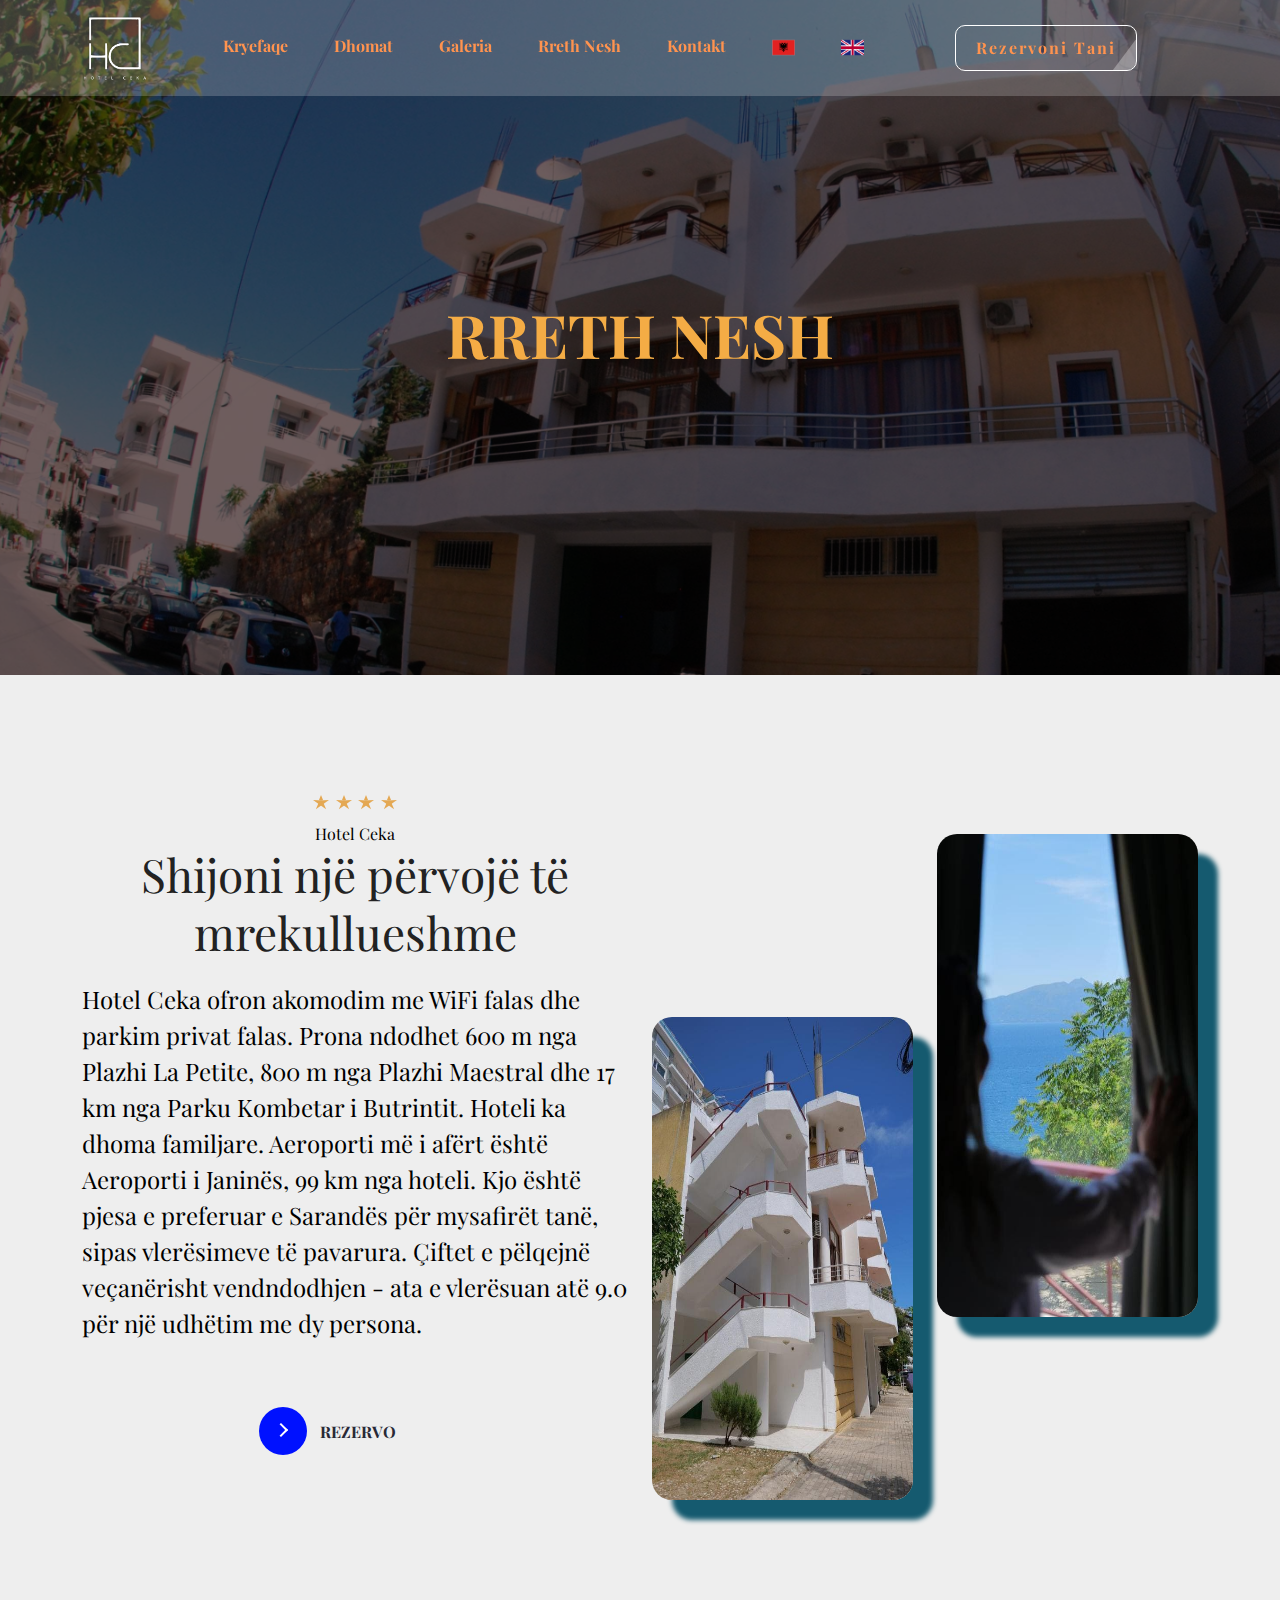
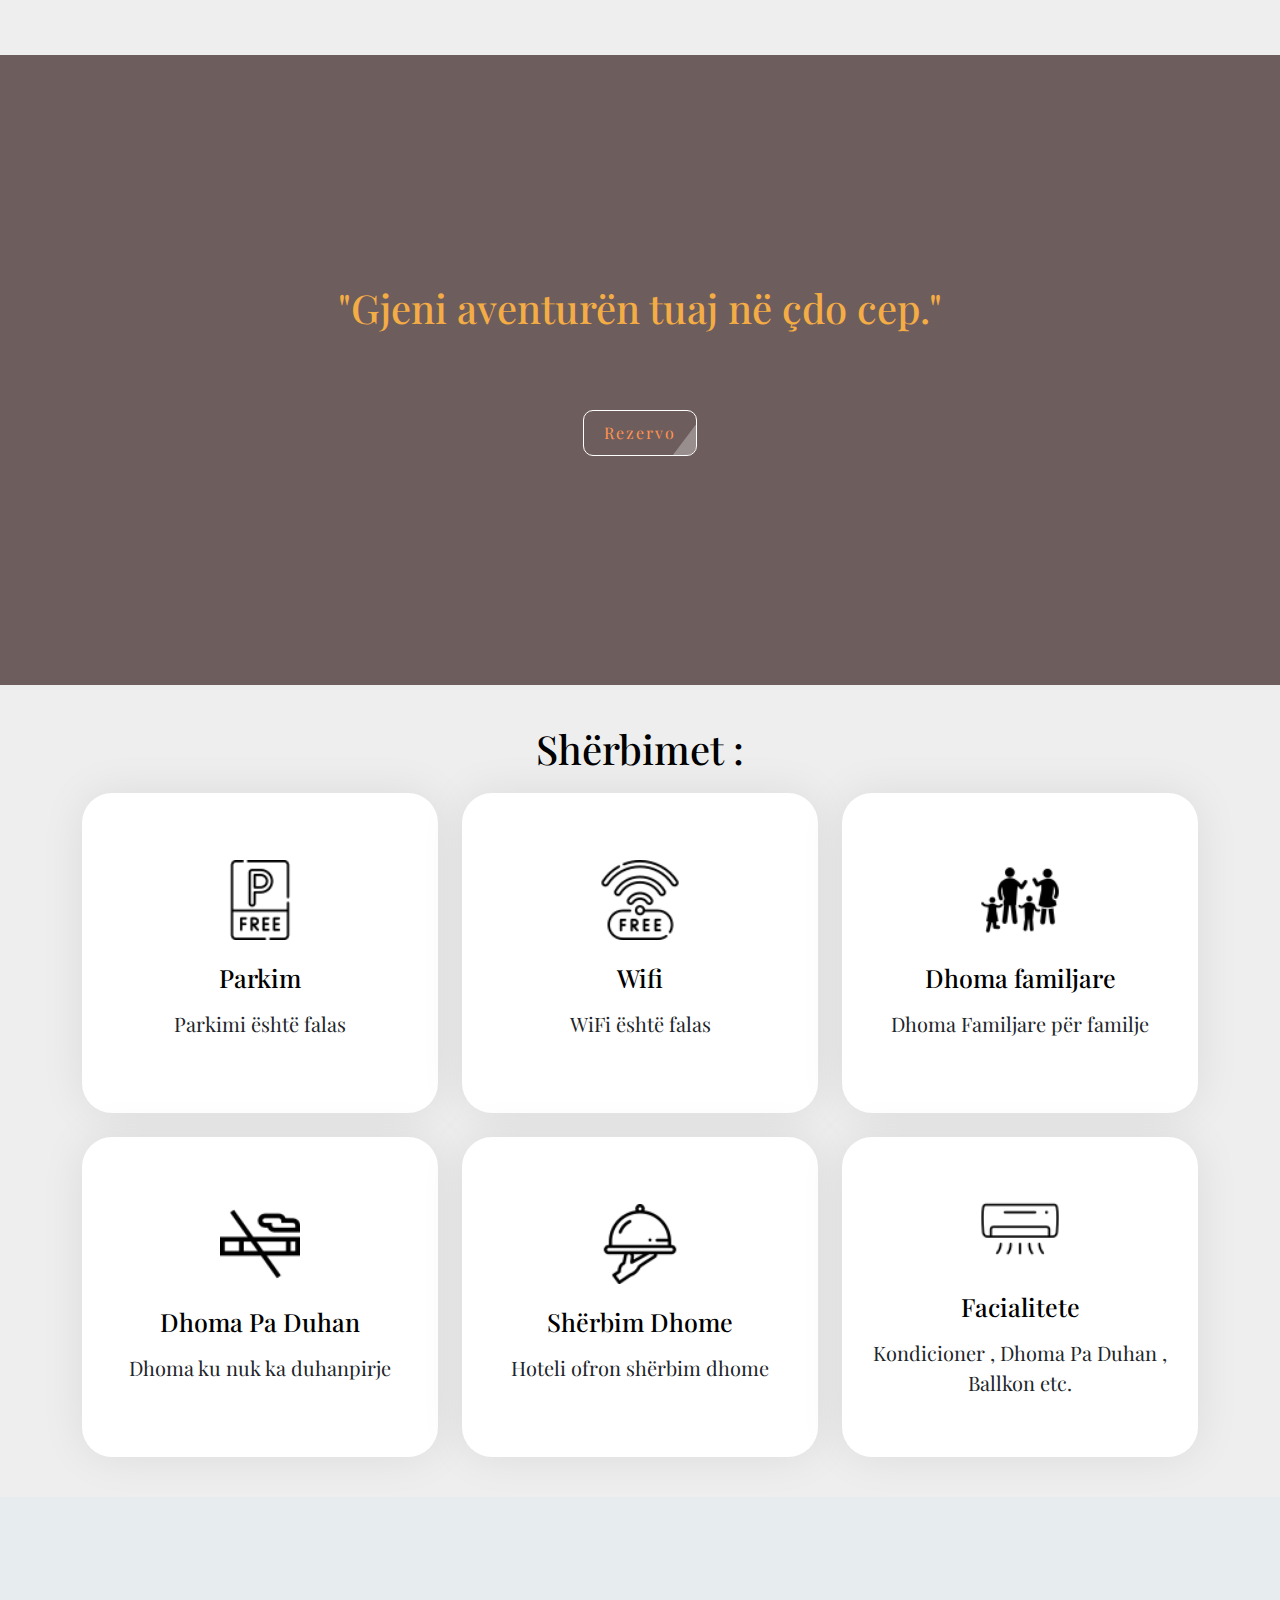
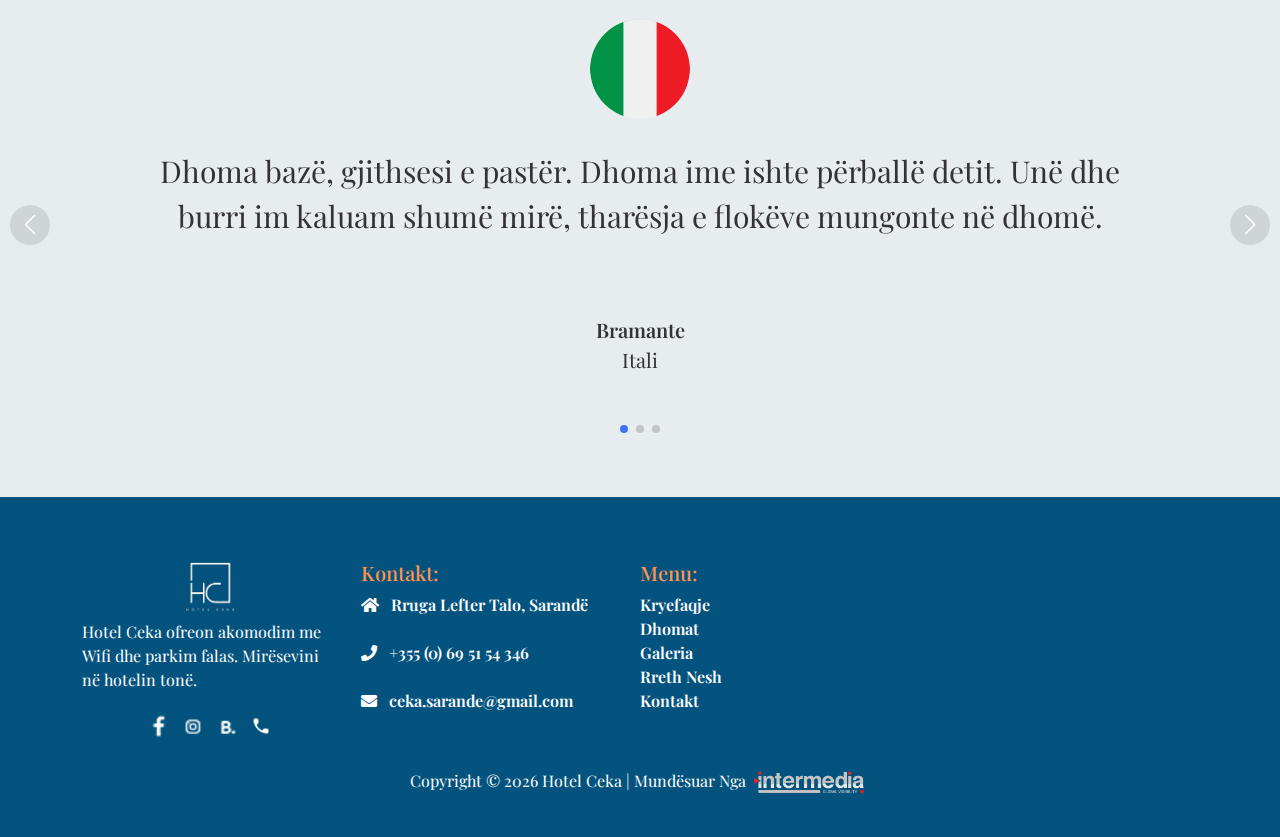
==== about-sq.html @ 2a5748da "day 5 . final 1" ====
<!DOCTYPE html>
<html lang="en">
<head>
    <meta charset="UTF-8">
    <meta name="viewport" content="width=device-width, initial-scale=1.0">
    <title>Home - Hotel Ceka | A hotel in the heart of everything</title>
    <meta name="description"
        content="Hotel Ceka offers accommodation with free WiFi and free private parking. Book your stay with us, and you’ll be happy to come back." />
    <meta name="keywords"
        content="Hotel Ceka , Sarande , Albania , Hotel , Free Parking ,  Travel, Vacation , Wifi , Family Room , Non-Smoking Rooms">
    <link rel="icon" type="image/x-icon" href="assets/icon/fav-icon-50x50-px-1.png">
    <!-- FontAwesome -->
    <link rel="stylesheet" href="https://use.fontawesome.com/releases/v5.15.1/css/all.css">
    <!-- Bootstrap -->
    <link href="https://cdn.jsdelivr.net/npm/bootstrap@5.3.3/dist/css/bootstrap.min.css" rel="stylesheet"
        integrity="sha384-QWTKZyjpPEjISv5WaRU9OFeRpok6YctnYmDr5pNlyT2bRjXh0JMhjY6hW+ALEwIH" crossorigin="anonymous">
    <!--Swiper-->
    <link rel="stylesheet" href="https://cdn.jsdelivr.net/npm/swiper@11/swiper-bundle.min.css" />
    <!-- My CSS -->
    <link rel="stylesheet" href="stylesheet.css">
</head>
<body>
    <header>
        <nav class="navbar navbar-expand-lg fixed-top text-center navbar">
            <div class="container">
                <a href="index-sq.html" class="navbar-brand">
                    <img src="assets/icon/hotel-ceka-white.png" alt="logo" width="65px">
                </a>
                <button class="navbar-toggler" type="button" data-bs-toggle="collapse" data-bs-target="#collapseNav"
                    aria-controls="collapseNav" aria-expanded="false" aria-label="Toggle navigation">
                    <span class="navbar-toggler-icon"></span>
                </button>
                <div class="collapse navbar-collapse " id="collapseNav">
                    <ul class="navbar-nav nav-underline ms-auto">
                        <li class="nav-item mx-auto">
                            <a href="index-sq.html" class="nav-link hover-underline">Kryefaqe</a>
                        </li>
                        <li class="nav-item mx-auto">
                            <a href="rooms-sq.html" class="nav-link hover-underline">Dhomat</a>
                        </li>
                        <li class="nav-item mx-auto">
                            <a href="gallery-sq.html" class="nav-link hover-underline">Galeria</a>
                        </li>
                        <li class="nav-item mx-auto">
                            <a href="about-sq.html" class="nav-link hover-underline">Rreth Nesh</a>
                        </li>
                        <li class="nav-item mx-auto">
                            <a href="contact-sq.html" class="nav-link hover-underline">Kontakt</a>
                        </li>
                        <li class="nav-item mx-auto">
                            <a href="about-sq.html" class="nav-link"><img src="assets/icon/ALB.png" width="23px"></a>
                        </li>
                        <li class="nav-item mx-auto">
                            <a href="about.html" class="nav-link"><img src="assets/icon/UK.png" width="23px"></a>
                        </li>
                        <li style="justify-content: center;display: flex;">
                            <a class="link-btn link-btn dis0"
                                href="https://allbookers.com/hotel/AL/Hotel-Ceka.de.html?id=4103">
                                Rezervoni Tani</a>
                    </ul>
                    </ul>
                    <a class="link-btn link-btn dis1" href="https://allbookers.com/hotel/AL/Hotel-Ceka.de.html?id=4103">
                        Rezervoni Tani</a>
                </div>
            </div>
        </nav>
    </header>
    <main>
        <div class="bg-images background-tint" style="background: url(assets/image/23.jpg) center/cover no-repeat fixed;color: rgba(0, 0, 0,
        0.6);">
            <section class="container">
                <h1 class="textin">Rreth Nesh</h1>
            </section>
        </div>
        <section class="about section-padding">
            <div class="container">
                <div class="row">
                    <div class="col-md-6 mb-30">
                        <div class="row" style="text-align: center;">
                            <span>
                                <i class="star-rating"></i>
                                <i class="star-rating"></i>
                                <i class="star-rating"></i>
                                <i class="star-rating"></i>
                            </span>
                            <div class="section-subtitle">Hotel Ceka</div>
                        </div>
                        <div class="row">
                            <div class="section-title" style="text-align: center;">Shijoni një përvojë të mrekullueshme
                            </div>
                        </div>
                        <div class="row">
                            <p style="font-size: 24px;">
                                Hotel Ceka ofron akomodim me WiFi falas dhe parkim privat falas. Prona ndodhet 600 m nga
                                Plazhi La Petite, 800 m nga Plazhi Maestral dhe 17 km nga Parku Kombetar i Butrintit.
                                Hoteli ka dhoma familjare. Aeroporti më i afërt është Aeroporti i Janinës, 99 km nga
                                hoteli. Kjo është pjesa e preferuar e Sarandës për mysafirët tanë, sipas vlerësimeve të
                                pavarura. Çiftet e pëlqejnë veçanërisht vendndodhjen - ata e vlerësuan atë 9.0 për një
                                udhëtim me dy persona.
                            </p>
                            <div class="row" style="justify-content: center;margin-top: 50px;">
                                <button class="learn-more">
                                    <span class="circle" aria-hidden="true">
                                        <span class="icon arrow"></span>
                                    </span>
                                    <span class="button-text"> <a
                                            href="https://allbookers.com/hotel/AL/Hotel-Ceka.de.html?id=4103">Rezervo</a></span>
                                </button>
                            </div>
                        </div>
                    </div>
                    <div class="col col-md-3"> <img src="assets/image/6.jpg" alt="" class="pic1"> </div>
                    <div class="col col-md-3"> <img src="assets/image/65.jpg" alt="" class="pic2"> </div>
                </div>
            </div>
        </section>
        <section
            class="main-bg d-flex flex-column justify-content-center align-items-center text-center background-tint"
            id="section1-1">
            <h1 style="color: #f4ac45; margin-bottom: 30px;">
                "Gjeni aventurën tuaj në çdo cep."
            </h1>
            <br><br>
            <button class="link-btn link-btn dis1"><a
                    href="https://allbookers.com/hotel/AL/Hotel-Ceka.de.html?id=4103">Rezervo</a></button>
        </section>
        <section class="amenities">
            <div class="container">
                <div class="col-sm-12 section-title text-center">
                    <h1
                        style="font-size: 40px;font-family: 'Playfair Display', serif;color: black; text-align:center; ">
                        Shërbimet :</h1>
                </div>
                <div class="row g-4">
                    <div class="col-lg-4 col-md-6 ">
                        <a class="service-item rounded" href="rooms-sq.html">
                            <div class="service-icon bg-transparent rounded p-1">
                                <div class="w-100 h-100 rounded d-flex align-items-center justify-content-center">
                                    <img src="assets/icon/free-parking.png" alt="Parking"
                                        style="color: #CDC198; width: 5em; height: 5em;">
                                </div>
                            </div>
                            <h5 class="mb-3"
                                style="font-size: 25px;font-family: 'Playfair Display', serif; color: #000;">Parkim
                            </h5>
                            <p class="text-body mb-0" style="font-size: 20px;">Parkimi është falas
                            </p>
                        </a>
                    </div>
                    <div class="col-lg-4 col-md-6 ">
                        <a class="service-item rounded" href="rooms-sq.html">
                            <div class="service-icon bg-transparent rounded p-1">
                                <div class="w-100 h-100 rounded d-flex align-items-center justify-content-center">
                                    <img src="assets/icon/free-wifi.png" alt="Wifi"
                                        style="color: #CDC198; width: 5em; height: 5em;">
                                </div>
                            </div>
                            <h5 class="mb-3"
                                style="font-size: 25px;font-family: 'Playfair Display', serif; color: #000;">Wifi</h5>
                            <p class="text-body mb-0" style="font-size: 20px;">WiFi është falas</p>
                        </a>
                    </div>
                    <div class="col-lg-4 col-md-6 ">
                        <a class="service-item rounded" href="rooms-sq.html">
                            <div class="service-icon bg-transparent rounded p-1">
                                <div class="w-100 h-100 rounded d-flex align-items-center justify-content-center">
                                    <img src="assets/icon/family.png" alt="Family Rooms"
                                        style="color: #CDC198; width: 5em; height: 5em;">
                                </div>
                            </div>
                            <h5 class="mb-3"
                                style="font-size: 25px;font-family: 'Playfair Display', serif; color: #000;">Dhoma
                                familjare </h5>
                            <p class="text-body mb-0" style="font-size: 20px;">Dhoma Familjare për familje</p>
                        </a>
                    </div>
                    <div class="col-lg-4 col-md-6 ">
                        <a class="service-item rounded" href="rooms-sq.html">
                            <div class="service-icon bg-transparent rounded p-1">
                                <div class="w-100 h-100 rounded d-flex align-items-center justify-content-center">
                                    <img src="assets/icon/no-smoking.png" alt="Non-smoking rooms"
                                        style="color: #CDC198; width: 5em; height: 5em;">
                                </div>
                            </div>
                            <h5 class="mb-3"
                                style="font-size: 25px;font-family: 'Playfair Display', serif; color: #000;">Dhoma Pa
                                Duhan
                            </h5>
                            <p class="text-body mb-0" style="font-size: 20px;">Dhoma ku nuk ka duhanpirje
                            </p>
                        </a>
                    </div>
                    <div class="col-lg-4 col-md-6 ">
                        <a class="service-item rounded" href="rooms-sq.html">
                            <div class="service-icon bg-transparent rounded p-1">
                                <div class="w-100 h-100 rounded d-flex align-items-center justify-content-center">
                                    <img src="assets/icon/food-service.png" alt="Room Service"
                                        style="color: #CDC198; width: 5em; height: 5em;">
                                </div>
                            </div>
                            <h5 class="mb-3"
                                style="font-size: 25px;font-family: 'Playfair Display', serif; color: #000;">Shërbim
                                Dhome
                            </h5>
                            <p class="text-body mb-0" style="font-size: 20px;">Hoteli ofron shërbim dhome</p>
                        </a>
                    </div>
                    <div class="col-lg-4 col-md-6">
                        <a class="service-item rounded" href="rooms-sq.html">
                            <div class="service-icon bg-transparent rounded p-1">
                                <div class="w-100 h-100 rounded d-flex align-items-center justify-content-center">
                                    <img src="assets/icon/air-conditioner.png" alt="General"
                                        style="color: #CDC198; width: 5em; height: 5em;">
                                </div>
                            </div>
                            <h5 class="mb-3"
                                style="font-size: 25px;font-family: 'Playfair Display', serif; color: #000;">Facialitete
                            </h5>
                            <p class="text-body mb-0" style="font-size: 20px;">Kondicioner , Dhoma Pa Duhan ,
                                Ballkon etc.</p>
                        </a>
                    </div>
                </div>
            </div>
        </section>
        <section class="testimonial-section">
            <div class="testimonial mySwiper">
                <div class="testi-content swiper-wrapper">
                    <div class="slide swiper-slide">
                        <img src="assets/icon/italy.png" alt="" class="image" />
                        <p>
                            Dhoma bazë, gjithsesi e pastër. Dhoma ime ishte përballë detit. Unë dhe burri im kaluam
                            shumë mirë, tharësja e flokëve mungonte në dhomë.
                        </p>
                        <i class="bx bxs-quote-alt-left quote-icon"></i>
                        <div class="details">
                            <span class="name">Bramante</span>
                            <span class="job">Itali</span>
                        </div>
                    </div>
                    <div class="slide swiper-slide">
                        <img src="assets/icon/france.png" alt="" class="image" />
                        <p>
                            Vendndodhja e hotelit ishte 50 metra nga plazhi dhe 7 min në këmbë nga qëndra e qytetit dhe
                            terminalet e autobuseve për në Tiranë, syri blu i Ksamilit etj.
                        </p>
                        <i class="bx bxs-quote-alt-left quote-icon"></i>
                        <div class="details">
                            <span class="name">Julie</span>
                            <span class="job">Francë</span>
                        </div>
                    </div>
                    <div class="slide swiper-slide">
                        <img src="assets/icon/germany.png" alt="" class="image" />
                        <p>
                            Dhomë e madhe në qendër të Sarandës. Parkimi falas është një plus i madh. Pritësi ishte
                            gjithashtu shumë i sjellshëm dhe i dobishëm.
                        </p>
                        <i class="bx bxs-quote-alt-left quote-icon"></i>
                        <div class="details">
                            <span class="name">Frenk</span>
                            <span class="job">Gjërmani</span>
                        </div>
                    </div>
                </div>
                <div class="swiper-button-next nav-btn"></div>
                <div class="swiper-button-prev nav-btn"></div>
                <div class="swiper-pagination"></div>
            </div>
        </section>
        <section class="footer_wrapper  mt-md-0 pb-0 ">
            <div class="container pb-3">
                <div class="row">
                    <div class="row">
                        <div class="col-lg-3 col-md-6">
                            <h5 style="color: #ffffff;justify-content: center;
                            display: flex;"><img src="assets/icon/hotel-ceka-white.png" width="50px">
                            </h5>
                            <p style="color: #ffffff;">Hotel Ceka ofreon akomodim me Wifi dhe parkim
                                falas.&nbsp;Mirësevini në hotelin tonë.
                            </p>
                            <div class="social-icons" style="background-size: cover;">
                                <a href="https://www.facebook.com/p/Hotel-and-Suites-%C3%87eka-100070866503203/?_rdr"
                                    target="_blank" style="margin: 5px;"><img src="assets/icon/fb.png" width="20px"></a>
                                <a href="https://www.instagram.com/ceka.rooms/" target="_blank"><img
                                        src="assets/icon/insta.png" width="20px" style="margin: 5px;"></a>
                                <a href="https://allbookers.com/hotel/AL/Hotel-Ceka.de.html?id=4103"
                                    target="_blank"><img src="assets/icon/booking.png" width="20px"
                                        style="margin: 5px;"></a>
                                <a href="tel:+355695154346" target="_blank"><img src="assets/icon/icons8-call-24.png"
                                        width="20px" style="margin: 5px;"></a>
                            </div>
                        </div>
                        <div class="col-lg-3 col-md-6">
                            <h5 class="footer-link-d" style="color: #ff934f;">Kontakt:</h5>
                            <ul class="link-widget p-0">
                                <ul class="list-unstyled">
                                    <li><a href="https://maps.app.goo.gl/djoRfyjgmLePPm3Y6" class="ft-text"><i
                                                class="fa fa-home"></i>
                                            &nbsp; Rruga Lefter Talo, Sarandë
                                        </a></li><br>
                                    <li><a href="tel: +355695154346" class="ft-text"><i class="fa fa-phone"></i>
                                            &nbsp; +355 (0) 69 51 54 346</a>
                                    </li><br>
                                    <li><a href="mailto:ceka.sarande@gmail.com" class="ft-text"><i
                                                class="fa fa-envelope"></i> &nbsp; ceka.sarande@gmail.com
                                        </a></li>
                                </ul>
                            </ul>
                        </div>
                        <div class="col-lg-3 col-md-6">
                            <h5 class="footer-link-d" style="color: #ff934f;">Menu:</h5>
                            <ul class="p-0 footer-ul">
                                <li><a href="index-sq.html" class="ft-text">Kryefaqje</a></li>
                                <li><a href="rooms-sq.html" class="ft-text">Dhomat</a></li>
                                <li><a href="gallery-sq.html" class="ft-text">Galeria</a></li>
                                <li><a href="about-sq.html" class="ft-text">Rreth Nesh</a></li>
                                <li><a href="contact-sq.html" class="ft-text">Kontakt</a></li>
                            </ul>
                        </div>
                        <div class="col-lg-3 col-md-6">
                            <div class="row">
                                <iframe style="border:0; width: 100%; height: 200px;"
                                    src="https://www.google.com/maps/embed?pb=!1m14!1m8!1m3!1d24496.17532602048!2d20.013155!3d39.873747!3m2!1i1024!2i768!4f13.1!3m3!1m2!1s0x135b151da37a1503%3A0xcd9e4077493cfbd6!2sHotel%20Ceka!5e0!3m2!1sen!2sus!4v1711374670583!5m2!1sen!2sus"
                                    width="600" height="450" allowfullscreen="" loading="lazy"
                                    referrerpolicy="no-referrer-when-downgrade"></iframe>
                            </div>
                        </div>
                    </div>
                    <div class="container-fluid copyright-section">
                        <p class="copyrightp">
                            Copyright ©
                            <script>document.write(new Date().getFullYear());</script> Hotel Ceka | Mundësuar Nga <a
                                href="https://intermedia.al/" target="_blank"><img src="assets/icon/intermediaLogo1.png"
                                    width="120px"></a>
                        </p>
                    </div>
                </div>
            </div>
        </section>
    </main>
    <script src="https://cdn.jsdelivr.net/npm/swiper@11/swiper-bundle.min.js"></script>
    <script src="https://cdn.jsdelivr.net/npm/bootstrap@5.3.3/dist/js/bootstrap.bundle.min.js"
        integrity="sha384-YvpcrYf0tY3lHB60NNkmXc5s9fDVZLESaAA55NDzOxhy9GkcIdslK1eN7N6jIeHz"
        crossorigin="anonymous"></script>
    <!-- Include jQuery -->
    <script src="https://code.jquery.com/jquery-3.7.1.min.js"></script>
    <script src="script.js"></script>
</body>
</html>
---- stylesheet.css ----
@import url('https://fonts.googleapis.com/css2?family=Playfair+Display:ital,wght@0,400..900;1,400..900&display=swap');
:root {
    --primary-color: #021832;
    --secondary-color: #a3a190;
    --bg-color: #f4f4f4;
    --bg-white: #fff;
    --bg-black: #000;
    --smoky-black-1: hsla(40, 12%, 5%, 1);
    --primary-font: "Poppins", sans-serif;
    --secondary-font: "Oswald", sans-serif;
    --primary-text: #021832;
    --secondary-text: white;
    --text-white: #fff;
    --text-black: #151515;
    --gold: #867051;
    --light-gold: #bd9b71;
    --black: #20252d;
    --style-font: "Cormorant Garamond", serif;
}
::selection {
    color: #a3a190;
}
::-webkit-scrollbar {
    width: 15px;
}
::-webkit-scrollbar-track {
    background-color: var(--text-white);
}
::-webkit-scrollbar-thumb {
    background: var(--text-black);
}
* {
    margin: 0;
    padding: 0;
    box-sizing: border-box;
    font-family: 'Playfair Display', serif;
}
a {
    color: inherit;
    text-decoration: none;
}
section {
    padding: 2.511rem 0;
}
.row {
    display: flex;
    flex-wrap: wrap;
}
.col {
    flex: 1;
}
#section1 {
    background: url(assets/image/46.jpg) rgba(0, 0, 0, .3);
    object-fit: cover;
    background-size: cover !important;
    background-position: center !important;
    background-attachment: fixed !important;
    width: 100%;
    height: 70vh;
}
#section1-1 {
    background: url(assets/image/25.jpg) rgba(0, 0, 0, .3);
    object-fit: cover;
    background-size: cover !important;
    background-position: center !important;
    background-attachment: fixed !important;
    width: 100%;
    height: 70vh;
    margin-top: 50px;
}
.pic1 {
    width: 100%;
    height: 70%;
    margin-top: 85%;
    box-shadow: 20px 20px 5px 0px rgba(21, 90, 111, 1);
    border-radius: 20px;
}
.pic2 {
    width: 100%;
    height: 70%;
    margin-top: 15%;
    box-shadow: 20px 20px 5px 0px rgba(21, 90, 111, 1);
    border-radius: 20px;
}
li {
    list-style: none;
    padding: 0px;
    margin: 0px;
}
.navbar {
    position: fixed;
    top: 0;
    width: 100%;
    z-index: 1000;
    transition: top 0.3s;
    font-weight: 700;
    border: none;
    background-color: rgba(255, 255, 255, 0.2);
    display: flex;
    justify-content: space-between;
    align-items: center;
    padding: 10px 20px;
    margin: 0px !important;
    border-radius: 0px !important;
    transition: 1s;
    transition: all 0.5s;
}
.navbar-scrolled {
    background-color: rgba(0, 63, 97, 0.8);
}
.navbar-brand {
    margin-right: auto !important;
    margin-left: auto !important;
}
.nav {
    font-family: 'Playfair Display', serif;
    color: #fff;
    padding: 10px 20px;
}
.icon-bar {
    background-color: #000;
}
.navbar-toggler-icon {
    background-image: url("data:image/svg+xml,%3csvg xmlns='http://www.w3.org/2000/svg' viewBox='0 0 30 30'%3e%3cpath stroke='white' stroke-linecap='round' stroke-miterlimit='10' stroke-width='2' d='M4 7h22M4 15h22M4 23h22'/%3e%3c/svg%3e");
}
.navbar-toggler {
    border: 2px solid #000000;
}
.navbar-toggler:focus {
    box-shadow: none;
}
.nav-link {
    padding: 5px 15px !important;
    color: #ff934f;
}
.nav-link:hover {
    padding: 5px 15px !important;
    color: rgb(255, 147, 79, 0.6) !important;
    border: unset !important;
    text-decoration: none !important;
    border-radius: 10px !important;
}
.nav li {
    padding: 10px;
    cursor: pointer;
    font-size: 16px;
}
.mx-auto {
    margin-right: auto !important;
    margin-left: auto !important;
}
.nav-links a {
    font-size: 1.2rem;
    font-weight: bold;
    text-transform: uppercase;
    letter-spacing: 1px;
    flex-grow: 1;
    display: flex;
    justify-content: center;
    align-items: center;
    text-align: center;
    position: relative;
    margin: 0 10px;
    color: white;
    text-decoration: none;
}
.dis0 {
    display: none !important;
}
.link-btn {
    text-decoration: none;
    padding: 0.5rem 2rem;
    background-color: transparent !important;
    border: 1px solid rgb(0, 0, 0);
    transition: 0.2s ease-in-out;
    width: fit-content;
    float: right;
    text-decoration: none;
    padding: 10px 20px;
    text-decoration: none;
    border-radius: 10px !important;
    transition: 300ms;
}
button {
    position: relative;
    display: inline-block;
    cursor: pointer;
    outline: none;
    border: 0;
    vertical-align: middle;
    text-decoration: none;
    background: transparent;
    padding: 0;
    font-size: inherit;
    font-family: inherit;
}
button.learn-more {
    width: 12rem;
    height: auto;
}
button.learn-more .circle {
    transition: all 0.45s cubic-bezier(0.65, 0, 0.076, 1);
    position: relative;
    display: block;
    margin: 0;
    width: 3rem;
    height: 3rem;
    background: #0011ff;
    border-radius: 1.625rem;
}
button.learn-more .circle .icon {
    transition: all 0.45s cubic-bezier(0.65, 0, 0.076, 1);
    position: absolute;
    top: 0;
    bottom: 0;
    margin: auto;
    background: #fff;
}
button.learn-more .circle .icon.arrow {
    transition: all 0.45s cubic-bezier(0.65, 0, 0.076, 1);
    left: 0.625rem;
    width: 1.125rem;
    height: 0.125rem;
    background: none;
}
button.learn-more .circle .icon.arrow::before {
    position: absolute;
    content: "";
    top: -0.29rem;
    right: 0.0625rem;
    width: 0.625rem;
    height: 0.625rem;
    border-top: 0.125rem solid #fff;
    border-right: 0.125rem solid #fff;
    transform: rotate(45deg);
}
button.learn-more .button-text {
    transition: all 0.45s cubic-bezier(0.65, 0, 0.076, 1);
    position: absolute;
    top: 0;
    left: 0;
    right: 0;
    bottom: 0;
    padding: 0.75rem 0;
    margin: 0 0 0 1.85rem;
    color: #282936;
    font-weight: 700;
    line-height: 1.6;
    text-align: center;
    text-transform: uppercase;
}
button:hover .circle {
    width: 100%;
}
button:hover .circle .icon.arrow {
    background: #fff;
    transform: translate(1rem, 0);
}
button:hover .button-text {
    color: #fff;
}
header .navbar .link-btn {
    margin-left: auto;
    margin-right: auto;
}
.container .link-btn,
.link-btn {
    text-align: center;
    display: inline-block;
    padding: 10px 20px;
    border: 1px solid #fff;
    cursor: pointer;
    letter-spacing: 2px;
    position: relative;
    overflow: hidden;
    color: rgb(255, 147, 79);
}
.social-icons {
    text-align: center;
}
.hover-underline {
    position: relative;
    max-width: max-content;
}
.hover-underline::after {
    content: "";
    position: absolute;
    left: 0;
    bottom: 0;
    width: 100%;
    height: 5px;
    border-block: 1px solid rgb(255, 149, 0);
    transform: scaleX(0.2);
    opacity: 0;
    transition: var(--transition-2);
}
.hover-underline:is(:hover, :focus-visible)::after {
    transform: scaleX(1);
    opacity: 1;
}
.link-btn::before {
    content: "";
    position: absolute;
    height: 150px;
    width: 50px;
    background: #fff;
    right: -40px;
    top: -40px;
    transform: rotate(37deg);
    transition: all .3s;
    opacity: 0.3;
}
.link-btn:hover:before {
    right: 105%;
}
.container .navbar .link-btn {
    padding: .4rem 1.3rem;
}
.carousel-control-prev,
.carousel-control-next {
    width: 100px;
    height: 100px;
    background-color: transparent;
    border: none;
    position: absolute;
    top: 50%;
    transform: translateY(-50%);
    border-radius: 50%;
    overflow: hidden;
    background-size: cover;
}
.carousel-control-prev-icon,
.carousel-control-next-icon {
    background-image: none !important;
}
.carousel-control-prev::before,
.carousel-control-next::before {
    display: block !important;
    width: 100%;
    height: 100%;
    background-size: contain;
    border-radius: 50%;
    transform: scale(0.5);
}
.carousel-control-prev {
    left: 0;
}
.carousel-control-next {
    right: 0;
}
.carousel-control-prev:hover::before,
.carousel-control-next:hover::before {
    transform: scale(1.1);
    filter: brightness(1.2);
    transition: transform 0.2s ease, filter 0.2s ease;
}
.carousel-item img {
    height: 75vh;
}
.carousel-caption {
    position: absolute;
    top: 50%;
    left: 50%;
    transform: translate(-50%, -50%);
    color: white;
    font-size: 24px;
    font-weight: bold;
    text-align: center;
    text-shadow: 2px 2px 4px rgba(0, 0, 0, 0.5);
}
.footer_wrapper {
    background: rgb(3, 83, 126) !important;
    padding: 5% 0 0 0 !important;
}
.ft-text {
    text-decoration: none;
    color: white;
    padding-bottom: 5px !important;
    font-weight: 600 !important;
}
.ft-text:hover {
    color: rgba(255, 147, 79);
    transform: translateY(-10px);
    text-decoration: none;
}
.uppercase {
    text-transform: uppercase;
}
.capitalize {
    text-transform: capitalize;
}
.mb-30 {
    margin-bottom: 30px !important;
}
.mb-50 {
    margin-bottom: 50px !important;
}
.text-55 {
    font-size: 55px;
}
.slide-row {
    display: flex;
    width: 3200px;
    transition: 0.5s;
}
.image-container {
    background-image: url('assets/image/2.jpg');
    background-size: cover;
    background-position: center;
    height: 70vh;
    width: 100%;
    border-radius: 20px;
    box-shadow: 30px 30px 5px 0px rgba(21, 90, 111, 1);
    ;
}
.button0 {
    padding: 1em 2em;
    border: none;
    border-radius: 5px;
    font-weight: bold;
    letter-spacing: 5px;
    text-transform: uppercase;
    cursor: pointer;
    color: #000000;
    transition: all 1000ms;
    font-size: 15px;
    position: relative;
    overflow: hidden;
    border: 2px solid #000000;
}
.btt {
    color: #ff934f !important;
    border: 2px solid #ff934f !important;
}
.button0:hover {
    color: #ffffff !important;
    transform: scale(1.1) !important;
    outline: 2px solid #70bdca !important;
    box-shadow: 4px 5px 17px -4px #268391 !important;
    border: none !important;
}
.button0::before {
    content: "";
    position: absolute;
    left: -50px;
    top: 0;
    width: 0;
    height: 100%;
    background-color: #2c9caf;
    transform: skewX(45deg);
    z-index: -1;
    transition: width 1000ms;
}
.button0:hover::before {
    width: 250%;
}
body {
    background: #eee;
    font-family: 'Playfair Display', serif;
    color: #000;
    margin: 0;
    padding: 0;
    display: flex;
    flex-direction: column;
}
.swiper {
    width: 100%;
    height: 100%;
}
.swiper-slide {
    text-align: center;
    font-size: 18px;
    background: #fff;
    display: flex;
    justify-content: center;
    align-items: center;
}
.swiper-slide img {
    display: block;
    width: 100%;
    height: 100%;
    object-fit: cover;
}
.background-tint {
    background-color: rgba(95, 76, 76, 0.9) !important;
    background-blend-mode: multiply;
}
.amenities .amenity {
    border-radius: 30px;
    margin-bottom: 20px;
    height: 160px;
    width: 150px;
}
.amenity:hover {
    background-color: white;
}
.amenities .amenity img {
    transform: translateY(18px);
}
.amenities .amenity .amenity-text {
    transform: translateY(10px);
    padding-top: 20px;
}
.testimonial-section {
    background-color: #E7ECEF;
    height: 600px;
    justify-content: center;
    align-content: center;
    display: grid;
}
.testimonial {
    position: relative;
    max-width: 100% !important;
    height: 500px !important;
    padding: 50px 0;
    overflow: hidden;
}
.testimonial .image {
    height: 100px;
    width: 100px;
    object-fit: cover;
    border-radius: 50%;
}
.testimonial .slide {
    display: flex;
    align-items: center;
    justify-content: center;
    flex-direction: column;
    row-gap: 30px;
    height: 100%;
    width: 100%;
    background: none;
}
.slide p {
    text-align: center;
    padding: 0 160px;
    font-size: 30px;
    font-weight: 400;
    color: #333;
}
.slide .quote-icon {
    font-size: 30px;
    color: #4070f4;
}
.slide .details {
    display: flex;
    flex-direction: column;
    align-items: center;
}
.details .name {
    font-size: 20px;
    font-weight: 600;
    color: #333;
}
.details .job {
    font-size: 20px;
    font-weight: 400;
    color: #333;
}
.nav-btn {
    height: 40px;
    width: 40px;
    border-radius: 50%;
    transform: translateY(30px);
    background-color: rgba(0, 0, 0, 0.1);
    transition: 0.2s;
}
.nav-btn:hover {
    background-color: rgba(0, 0, 0, 0.2);
}
.nav-btn::after,
.nav-btn::before {
    font-size: 20px;
    color: #fff;
}
.swiper-pagination-bullet {
    background-color: rgba(0, 0, 0, 0.8);
}
.swiper-pagination-bullet-active {
    background-color: #4070f4;
}
.sec3h6 {
    margin: 0;
    padding: 0px 0 25px 15px;
    color: #ff934f;
    font-weight: 800;
    line-height: 150%;
    font-family: 'Playfair Display', serif;
    font-size: 20px;
    margin-left: 50px;
}
.sec3h1 {
    margin: 0;
    padding: 0 0 25px 0;
    color: #ff934f;
    font-weight: 800;
    line-height: 150%;
    font-family: 'Playfair Display', serif;
    font-size: 40px;
    margin-left: 50px;
}
.sec6h6 {
    margin: 0;
    padding: 0px 0 25px 15px;
    color: #ff934f;
    font-weight: 800;
    line-height: 150%;
    font-family: 'Playfair Display', serif;
    font-size: 20px;
    margin-left: 50px;
}
.sec6h1 {
    margin: 0;
    padding: 0 0 25px 0;
    color: #ff934f;
    font-weight: 800;
    line-height: 150%;
    font-family: 'Playfair Display', serif;
    font-size: 40px;
    margin-left: 50px;
}
.mn25 {
    margin: 0px 25px 25px 25px !important;
}
#ModifiedRoomSliderCarousel {
    width: 100%;
}
#ModifiedRoomSliderCarousel .carousel-item {
    position: relative;
    display: none;
    align-items: center;
    justify-content: center;
}
#ModifiedRoomSliderCarousel .carousel-item.active {
    display: flex;
}
#ModifiedRoomSliderCarousel .visually-hidden {
    border: 0;
    clip: rect(0 0 0 0);
    height: 1px;
    margin: -1px;
    overflow: hidden;
    padding: 0;
    position: absolute;
    width: 1px;
}
.service-item {
    height: 320px;
    padding: 30px;
    display: flex;
    flex-direction: column;
    justify-content: center;
    text-align: center;
    background: #FFFFFF;
    box-shadow: 0 0 45px rgba(0, 0, 0, .08);
    transition: .5s;
}
.gallery {
    background-color: #2e6cff;
}
.rounded {
    border-radius: 30px !important;
}
.service-item .service-icon {
    color: #000;
    margin: 0 auto 30px auto;
    width: 65px;
    height: 65px;
    transition: .5s;
}
.custom-slider-container {
    width: 100%;
    overflow: hidden;
}
.custom-slider {
    display: flex;
    animation: slide-animation 30s linear infinite;
}
.custom-slide {
    flex: 0 0 200px;
    height: 200px;
}
@keyframes slide-animation {
    0% {
        transform: translateX(0);
    }
    100% {
        transform: translateX(-800px);
    }
}
.custom-slide img {
    height: 100%;
}
.copyrightp {
    font-size: medium;
    color: rgb(255, 255, 255);
    text-align: center;
    padding-bottom: 0 !important;
}
.bg-images {
    width: 100%;
    height: 75vh;
    margin: 0;
    background-position: center;
    background-size: cover;
    display: flex;
    justify-content: center;
    align-items: center;
    text-align: center;
    top: 0;
}
.textin {
    flex: 1;
    top: 0;
    bottom: auto;
    font-size: 3.75rem;
    line-height: 4.25rem;
    font-weight: 700;
    color: #f4ac45;
    text-transform: uppercase;
    text-align: center;
}
.service-card {
    background-color: #63a4be;
    border-radius: 40px;
    padding: 50px;
    width: 32%;
    height: 200px;
    display: flex;
    flex-direction: column;
    align-items: center;
    justify-content: center;
    text-align: center;
    margin-bottom: 20px;
    margin-top: 20px;
    position: relative;
}
.service-card::after {
    content: "";
    position: absolute;
    top: 0;
    left: 0;
    width: 100%;
    height: 100%;
    background-color: transparent;
    border-radius: 8px;
    z-index: -1;
}
.service-card .card-icon {
    background-repeat: no-repeat;
    background-size: contain;
    aspect-ratio: 1 / 1;
    max-width: 165px;
    display: grid;
    place-content: center;
    margin-inline: auto;
    transition: var(--transition-1);
    margin-bottom: 10px;
}
#CContact {
    margin-top: 20px;
    margin-bottom: 20px;
}
.google-maps iframe {
    width: 100%;
    height: 500px;
    border: none;
}
.fa-location-dot:before,
.fa-map-marker-alt:before {
    content: "\f3c5";
}
.rooms1 .item {
    position: relative;
    overflow: hidden;
    margin-bottom: 30px;
    height: 800px;
}
.rooms1 .item:hover img {
    -webkit-filter: none;
    filter: none;
    -webkit-transform: scale(1.09, 1.09);
    transform: scale(1.09, 1.09);
    -webkit-filter: brightness(70%);
    -webkit-transition: all 1s ease;
    -moz-transition: all 1s ease;
    -o-transition: all 1s ease;
    -ms-transition: all 1s ease;
    transition: all 1s ease;
}
.rooms1 .item:hover .con {
    bottom: 0;
}
.rooms1 .item img {
    -webkit-transition: all .5s;
    transition: all .5s;
}
.rooms1 .item .category {
    position: absolute;
    top: 20px;
    right: 20px;
    z-index: 3;
    writing-mode: vertical-rl;
    -ms-transform: rotate(180deg);
    -o-transform: rotate(180deg);
    -moz-transform: rotate(180deg);
    -webkit-transform: rotate(180deg);
    transform: rotate(180deg);
    text-orientation: mixed;
    text-transform: uppercase;
    color: #fff;
    font-size: 15px;
    font-weight: 400;
    letter-spacing: 3px;
    background: transparent;
    border: 1px solid rgba(255, 255, 255, 0.5);
    font-family: 'Playfair Display', serif;
    padding: 10px 3px;
    line-height: 1.5em;
}
.rooms1 .item .category a {
    color: #fff;
}
.rooms1 .item .category:hover {
    color: #fff;
}
.rooms1 .item .con {
    padding: 20px;
    position: absolute;
    bottom: -60px;
    left: 0;
    width: 100%;
    -webkit-transition: all .3s;
    transition: all .3s;
    text-align: left;
    z-index: 20;
    height: auto;
    box-sizing: border-box;
    background: -moz-linear-gradient(top, transparent 0, rgba(0, 0, 0, .1) 2%, rgba(0, 0, 0, .75) 90%);
    background: -webkit-linear-gradient(top, transparent 0, rgba(0, 0, 0, .01) 2%, rgba(0, 0, 0, .75) 90%);
    background: linear-gradient(to bottom, transparent 0, rgba(0, 0, 0, .01) 2%, rgba(0, 0, 0, .75) 90%);
}
.rooms1 .item .con h6,
.rooms1 .item .con h6 a {
    position: relative;
    color: #fff;
    font-size: 15px;
    font-family: 'Playfair Display', serif;
    display: inline;
    letter-spacing: 3px;
    text-transform: uppercase;
}
.rooms1 .item .con h6 i {
    font-size: 6px;
    margin-right: 2px;
}
.rooms1 .item .con h5,
.rooms1 .item .con h5 a {
    position: relative;
    color: #fff;
    font-size: 27px;
    font-weight: 400;
    margin-top: 5px;
    margin-bottom: 5px;
}
.rooms1 .item .con p {
    color: #fff;
    font-size: 20px;
}
.rooms1 .item .con i {
    color: #fff;
    font-size: 18px;
}
.rooms1 .item .con i:hover {
    color: #fff;
}
.rooms1 .item .con .butn-light {
    margin-left: 0;
    border-radius: 30px;
    border-color: #666;
    padding: 11px 30px;
}
.rooms1 .item .con .butn-light:hover {
    border-color: #aa8453;
}
.rooms1 .item .line {
    text-align: center;
    height: 1px;
    width: 60px;
    background-color: rgba(255, 255, 255, 0.2);
    transition-property: all;
    transition-duration: 0.3s;
    transition-timing-function: ease-in-out;
    margin: auto 0 30px;
}
.rooms1 .item:hover .line {
    width: 100%;
    transition-property: all;
    transition-duration: 0.8s;
    transition-timing-function: ease-in-out;
}
.rooms1 .facilities ul {
    margin: 0;
    padding: 0;
    list-style: none;
}
.rooms1 .facilities ul li {
    color: #fff;
    font-size: 10px;
    text-transform: uppercase;
    letter-spacing: 3px;
    line-height: 1.2em;
    padding-bottom: 20px;
    float: left;
}
.rooms1 .facilities ul li i {
    margin-right: 10px;
}
.rooms1 .item .con .permalink {
    font-family: 'Playfair Display', serif;
    font-size: 15px;
    letter-spacing: 3px;
    text-transform: uppercase;
    color: #fff;
    height: 0;
    overflow: hidden;
    display: -webkit-box;
    -webkit-line-clamp: 1;
    -webkit-box-orient: vertical;
    -ms-transition: all .3s ease;
    -o-transition: all .3s ease;
    -moz-transition: all .3s ease;
    -webkit-transition: all .3s ease;
    transition: all .3s ease;
    display: inline;
}
.rooms1 .item .con .permalink a {
    color: #fff;
    text-align: right;
}
.rooms1 .item .con .permalink i {
    font-size: 10px;
    text-align: right;
}
.rooms1 .item .con .permalink a:hover,
.rooms1 .item .con .permalink i:hover {
    color: #aa8453;
}
.bottom-section {
    padding: 50px;
    width: 100%;
    max-width: 1200px;
    margin: 0 auto;
}
.gallery-section .options {
    display: flex;
    justify-content: center;
    margin-bottom: 20px;
}
.gallery-section .options a {
    margin: 0 10px;
    padding: 10px 20px;
    background-color: #007bff;
    color: white;
    text-decoration: none;
    border-radius: 5px;
    transition: background-color 0.3s ease;
}
.gallery-section .options a:hover {
    background-color: #0056b3;
}
.options {
    display: flex;
    justify-content: center;
    align-items: center;
    padding-bottom: 25px;
}
.gallery-section .gallery {
    display: grid;
    grid-template-columns: repeat(4, 1fr);
    gap: 20px;
}
.gallery-section .gallery-item {
    overflow: hidden;
    border-radius: 5px;
    box-shadow: 0 0 10px rgba(0, 0, 0, 0.1);
}
.gallery-section .gallery-item img {
    width: 100%;
    height: auto;
    transition: transform 0.3s ease;
}
.gallery-section .gallery-item:hover img {
    transform: scale(1.05);
}
.gallery-title {
    font-size: 36px;
    color: #42b32f;
    text-align: center;
    font-weight: 500;
    margin-bottom: 70px;
}
.gallery-title:after {
    content: "";
    position: absolute;
    width: 7.5%;
    left: 46.5%;
    height: 45px;
    border-bottom: 1px solid #5e5e5e;
}
.filter-button {
    font-size: 20px;
    border: 1px solid #000000;
    text-align: center;
    color: #000000;
    margin-bottom: 30px;
    margin: 0 10px;
    border-radius: 10px;
    background-color: #e6e6e6 !important;
}
.filter-button:hover {
    font-size: 20px;
    text-align: center;
    border: 1px solid #000000;
    border-radius: 10px;
    text-align: center;
    color: #333 !important;
    background-color: rgb(250, 250, 230) !important;
    border-color: #adadad !important;
}
.btn-default:active .filter-button:active {
    background-color: #42b32f;
    color: white;
}
.port-image {
    width: 100%;
}
.fixed {
    position: fixed;
    top: 0;
    left: 0;
    width: 100%;
    z-index: 1000;
}
.gallery_product {
    margin-bottom: 30px;
    position: relative;
    overflow: hidden;
    justify-content: center;
    display: flex;
}
.gallery_product img {
    object-fit: cover;
    display: block;
    transition: transform 0.3s ease-in-out;
    border: 2px solid #ccc;
    box-shadow: 0 4px 8px rgba(0, 0, 0, 0.1);
    border-radius: 10px !important;
}
.gallery_product img:hover {
    transform: scale(1.05);
}
.modal {
    display: none;
    position: fixed;
    z-index: 999;
    padding-top: 50px;
    left: 0;
    top: 0;
    width: 100%;
    height: 100%;
    background-color: rgba(0, 0, 0, 0.9);
    overflow: auto;
}
.modal-content {
    margin: auto;
    display: block;
    max-width: 80%;
    max-height: 80%;
}
.close {
    color: #fff;
    position: absolute;
    top: 15px;
    right: 35px;
    font-size: 40px;
    font-weight: bold;
    transition: 0.3s;
}
.close:hover,
.close:focus {
    color: #bbb;
    text-decoration: none;
    cursor: pointer;
}
.prev,
.next {
    cursor: pointer;
    position: absolute;
    top: 50%;
    width: auto;
    margin-top: -30px;
    padding: 16px;
    color: white;
    font-weight: bold;
    font-size: 20px;
    transition: 0.6s ease;
    border-radius: 0 3px 3px 0;
}
.prev {
    left: 0;
}
.next {
    right: 0;
    border-radius: 3px 0 0 3px;
}
.prev:hover,
.next:hover {
    background-color: rgba(0, 0, 0, 0.8);
}
.section-padding {
    padding: 120px 0;
}
.star-rating {
    position: relative;
    display: inline-block;
    width: 0;
    height: 0;
    margin-left: 0.9em;
    margin-right: 0.9em;
    margin-bottom: 2em;
    border-right: 0.3em solid transparent;
    border-bottom: 0.7em solid #e4a853;
    border-left: 0.3em solid transparent;
    font-size: 8px;
}
.star-rating:before,
.star-rating:after {
    content: "";
    display: block;
    width: 0;
    height: 0;
    position: absolute;
    top: 0.6em;
    left: -1em;
    border-right: 1em solid transparent;
    border-bottom: 0.7em solid #e4a853;
    border-left: 1em solid transparent;
    transform: rotate(-35deg);
}
.star-rating:after {
    transform: rotate(35deg);
}
.section-title {
    font-size: 46px;
    font-family: 'Playfair Display', serif;
    font-weight: 400;
    color: #222;
    position: relative;
    margin-bottom: 20px;
    line-height: 1.25em;
}
.section-title span {
    color: #fff;
}
/* ======= Rooms 2 style ====== */
.rooms2 figure {
    margin: 0;
    position: relative;
    width: 100%;
    margin-left: auto;
    overflow: hidden;
}
.rooms2 figure img:hover {
    -webkit-transform: scale(1.05, 1.05);
    transform: scale(1.05);
}
.rooms2 figure img {
    transform: scale(1);
    transition: transform 500ms ease;
}
.rooms2 p {
    color: #3b3b3b;
}
.rooms2 .img:hover img {
    -webkit-filter: none;
    filter: none;
    -webkit-transform: scale(1.05, 1.05);
    transform: scale(1.05, 1.05);
    -webkit-transition: all 1s ease;
    -moz-transition: all 1s ease;
    -o-transition: all 1s ease;
    -ms-transition: all 1s ease;
    transition: all 1s ease;
}
.rooms2 .img img {
    -webkit-transition: all .5s;
    transition: all .5s;
    height: 100%;
    width: 100%;
}
.rooms2 .content {
    width: 100%;
    padding: 30px 30px 0px 30px;
    background: #fff;
}
.rooms2 .content .cont {
    display: table-cell;
    vertical-align: middle;
}
.rooms2 .content .cont h3 {
    font-size: 30px;
    margin-bottom: 15px;
    color: #1b1b1b;
}
.rooms2 .content .cont h6 {
    font-size: 15px;
    color: #aa8453;
    font-family: 'Outfit', serif;
    font-weight: 400;
    text-transform: uppercase;
}
.rooms2 .content .cont h6 span {
    font-family: 'Outfit', serif;
    font-size: 15px;
    margin-bottom: 0px;
    color: #1b1b1b;
    font-weight: 400;
    letter-spacing: 1;
}
.features {
    display: flex;
    align-items: center;
}
.feature-line {
    width: 100%;
    margin: 10px 0;
}
.feature-icons {
    display: flex;
    justify-content: space-around;
    width: 100%;
}
.icon {
    text-align: center;
    margin: 0 10px;
}
.icon img {
    width: 50px;
    /* Adjust as needed */
    height: 50px;
    /* Adjust as needed */
}
.icon p {
    margin-top: 5px;
    font-size: 14px;
}
@media screen and (max-width: 991px) {
    .rooms1 .row [class^="col-"] {
        flex: 0 0 100%;
        max-width: 950px !important;
    }
    html body main section.rooms1 div.container div.row {
        width: 100%;
        max-width: 940px;
    }
    .rooms2 .content {
        padding: 30px 30px 30px 30px;
        margin-bottom: 30px;
    }
    .rooms2 .content .cont h3 {
        line-height: 1.2em;
    }
    .order2 {
        -webkit-box-ordinal-group: 3 !important;
        -ms-flex-order: 2 !important;
        order: 2 !important;
    }
    .order1 {
        -webkit-box-ordinal-group: 2 !important;
        -ms-flex-order: 1 !important;
        order: 1 !important;
    }
}
@media screen and (max-width: 480px) {
    .rooms2 .content {
        padding: 30px 15px;
    }
    html body main section.rooms1 div.container div.row {
        width: 100%;
        max-width: 450px;
    }
    .rooms1 .row [class^="col-"] {
        flex: 0 0 100%;
        max-width: 450px !important;
    }
}
@media screen and (max-width: 520px) {
    html body main section.rooms1 div.container div.row {
        width: 100% !important;
        max-width: 400px !important;
    }
}
@media screen and (max-width: 750px) {
    .slide p {
        padding: 0 20px !important;
        font-size: 22px !important;
    }
    html body main section.rooms1 div.container div.row {
        width: 100%;
        max-width: 700x;
    }
    .rooms1 .row [class^="col-"] {
        flex: 0 0 100%;
        max-width: 700px !important;
    }
    .nav-btn {
        display: none !important;
    }
    .service-card,
    .row0 {
        width: 100% !important;
        display: grid !important;
    }
    .mn25 {
        margin: 0 !important;
        padding: 0 !important;
        width: 200px !important;
    }
}
@media screen and (max-width: 850px) {
    .rooms1 .row [class^="col-"] {
        flex: 0 0 100%;
        max-width: 800px !important;
    }
    html body main section.rooms1 div.container div.row {
        width: 100%;
        max-width: 800px !important;
    }
    main,
    .pic1,
    .pic2,
    .footer_wrapper,
    .service-card,
    .row0,
    .image-container {
        width: 100%;
    }
    .pic1 {
        height: 100%;
        margin-top: unset;
    }
    .pic2 {
        height: 100%;
        margin-top: 40px;
    }
    button.learn-more {
        margin-bottom: 20px;
    }
    .mn25 {
        margin: 0 !important;
        padding: 0 !important;
        width: 200px !important;
    }
    .dis0 {
        justify-content: center !important;
        display: grid !important;
    }
    .dis1 {
        display: none !important;
    }
    .text-65 {
        font-size: 45px;
        text-align: center;
    }
    .carousel-control-prev,
    .carousel-control-next {
        width: 50px;
        height: 50px;
    }
    .carousel-item img {
        height: 70vh;
    }
    html body main section div.container div.row div.col-lg-6 p {
        text-align: center;
    }
    .sec3h6,
    .sec3h1 {
        text-align: center;
        margin-left: 0 !important;
    }
    .clo {
        justify-content: center;
        display: grid;
    }
    .button0 {
        float: none;
        margin-right: 0 !important;
    }
    .sec6h6,
    .sec6h1 {
        margin-left: 0px;
        text-align: center;
    }
    .btt {
        margin-bottom: 15px;
    }
    .copyrightp {
        margin-top: 10px;
    }
}
@media screen and (max-width: 1200px) {
    .rooms1 .row [class^="col-"] {
        flex: 0 0 100%;
        max-width: 1150px;
    }
    html body main section.rooms1 div.container div.row {
        width: 100%;
        max-width: 1100px;
    }
    .container,
    .service-card,
    .row0 {
        max-width: 1140px;
        width: 100%;
        display: grid;
    }
    .gallery_product {
        width: 100% !important;
    }
}
@media screen and (max-width: 992px) {
    .container,
    .service-card,
    .row0 {
        max-width: 960px;
        width: 100%;
        display: grid;
    }
    html body main section.rooms1 div.container div.row {
        width: 100%;
        max-width: 920px;
    }
    .rooms1 .row [class^="col-"] {
        flex: 0 0 100%;
        max-width: 900px !important;
    }
    .col-lg-4 {
        flex: 0 0 auto;
        width: 33.33333333%;
    }
    html body main section.rooms1 div.container div.row {
        width: 100%;
        max-width: 950px;
    }
}
@media screen and (max-width: 768px) {
    .rooms1 .row [class^="col-"] {
        flex: 0 0 100%;
        max-width: 740px !important;
    }
    html body main section.rooms1 div.container div.row {
        width: 100%;
        max-width: 740px;
    }
    .container,
    .service-card,
    .row0 {
        max-width: 720px;
        width: 100%;
        display: grid;
    }
    .col-md-6 {
        flex: 0 0 auto;
        width: 100%;
        text-align: center;
    }
    .section-title,
    .section-subtitle {
        text-align: center;
    }
    #section1 {
        background-attachment: unset !important;
    }
}
@media screen and (max-width: 576px) {
    .rooms1 .row [class^="col-"] {
        flex: 0 0 100%;
        max-width: 540px !important;
    }
    html body main section.rooms1 div.container div.row {
        width: 100%;
        max-width: 520px;
    }
    .container,
    .service-card,
    .row0 {
        max-width: 550px;
        width: 100%;
        display: grid;
    }
    .gallery_product {
        width: 100% !important;
    }
}
@media screen and (max-width: 600px) {
    .rooms1 .row [class^="col-"] {
        flex: 0 0 100%;
        max-width: 550px !important;
    }
    html body main section.rooms1 div.container div.row {
        width: 100%;
        max-width: 550px;
    }
    .col,
    .service-card,
    .row0 {
        flex: 100%;
        width: 100%;
        display: grid !important;
    }
    .options {
        display: grid !important;
        justify-content: center !important;
        grid-gap: 20px !important;
    }
    .gallery_product {
        width: 100% !important;
    }
}
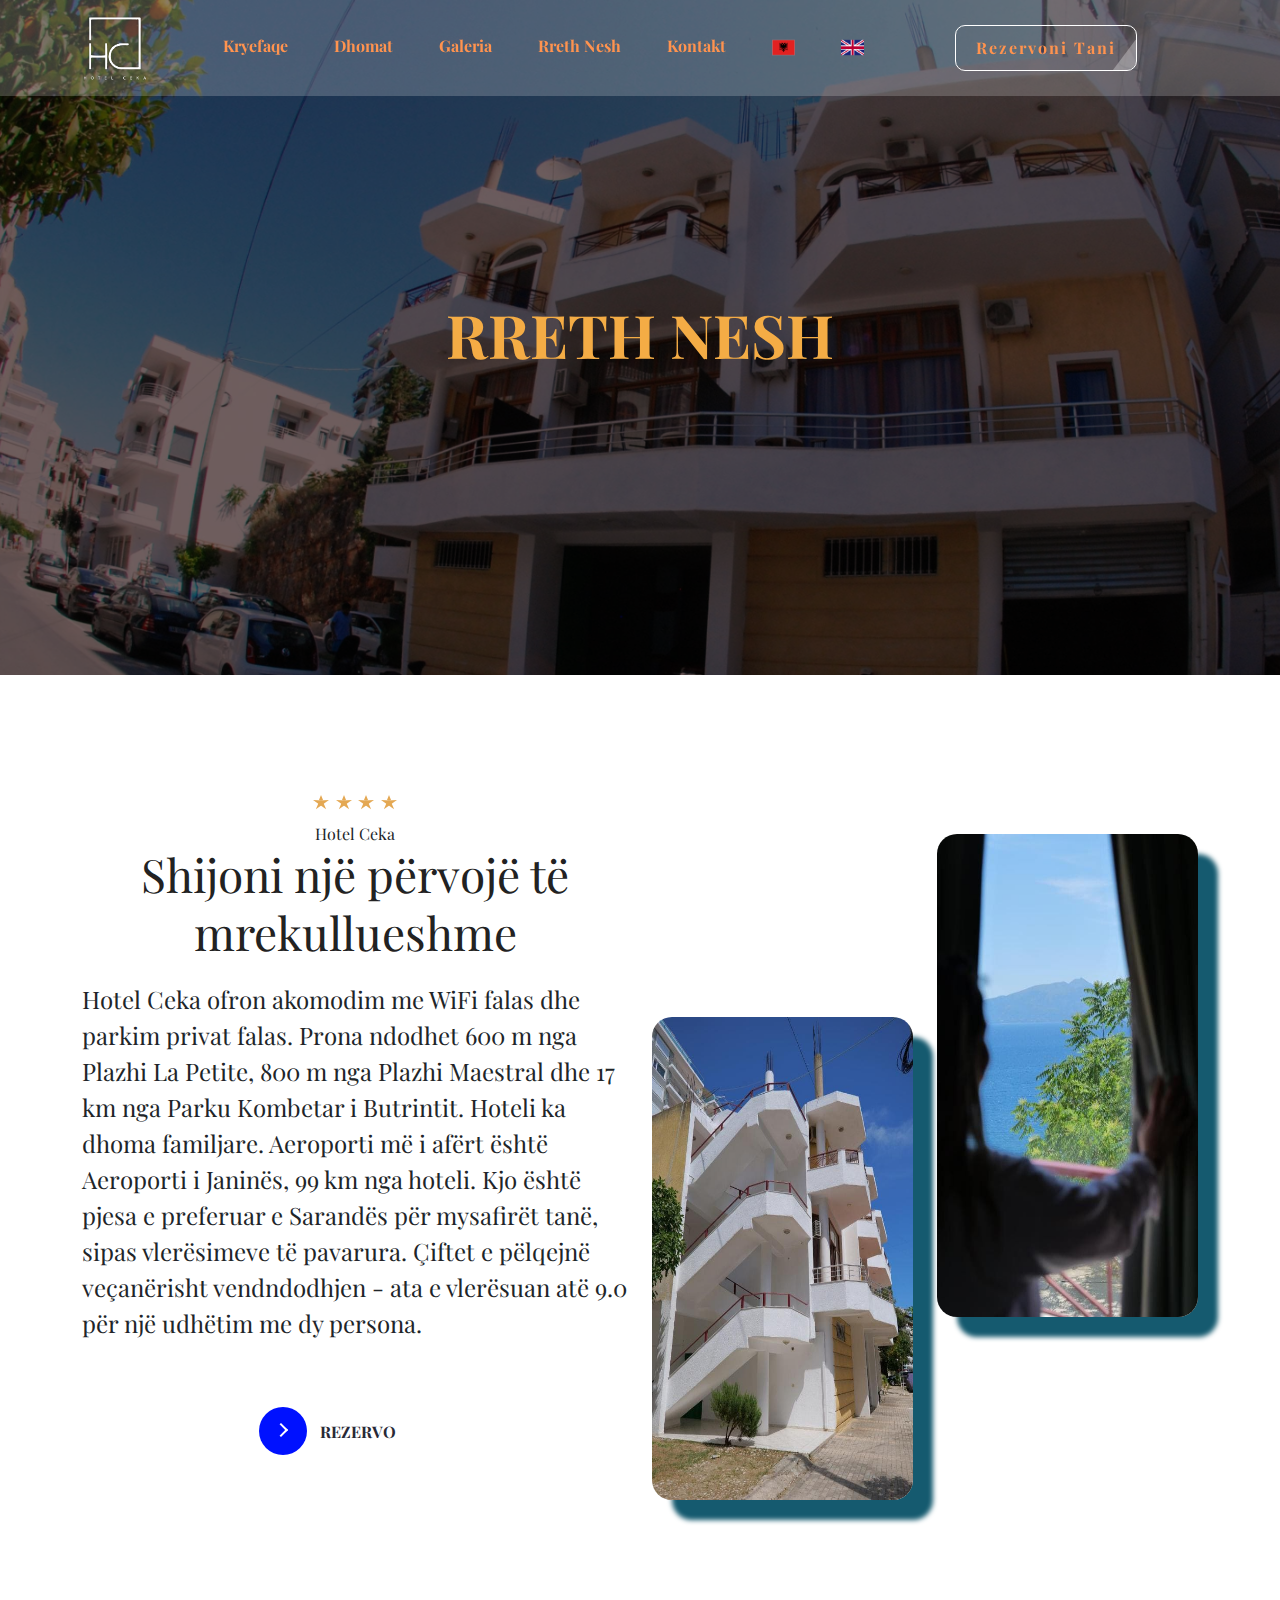
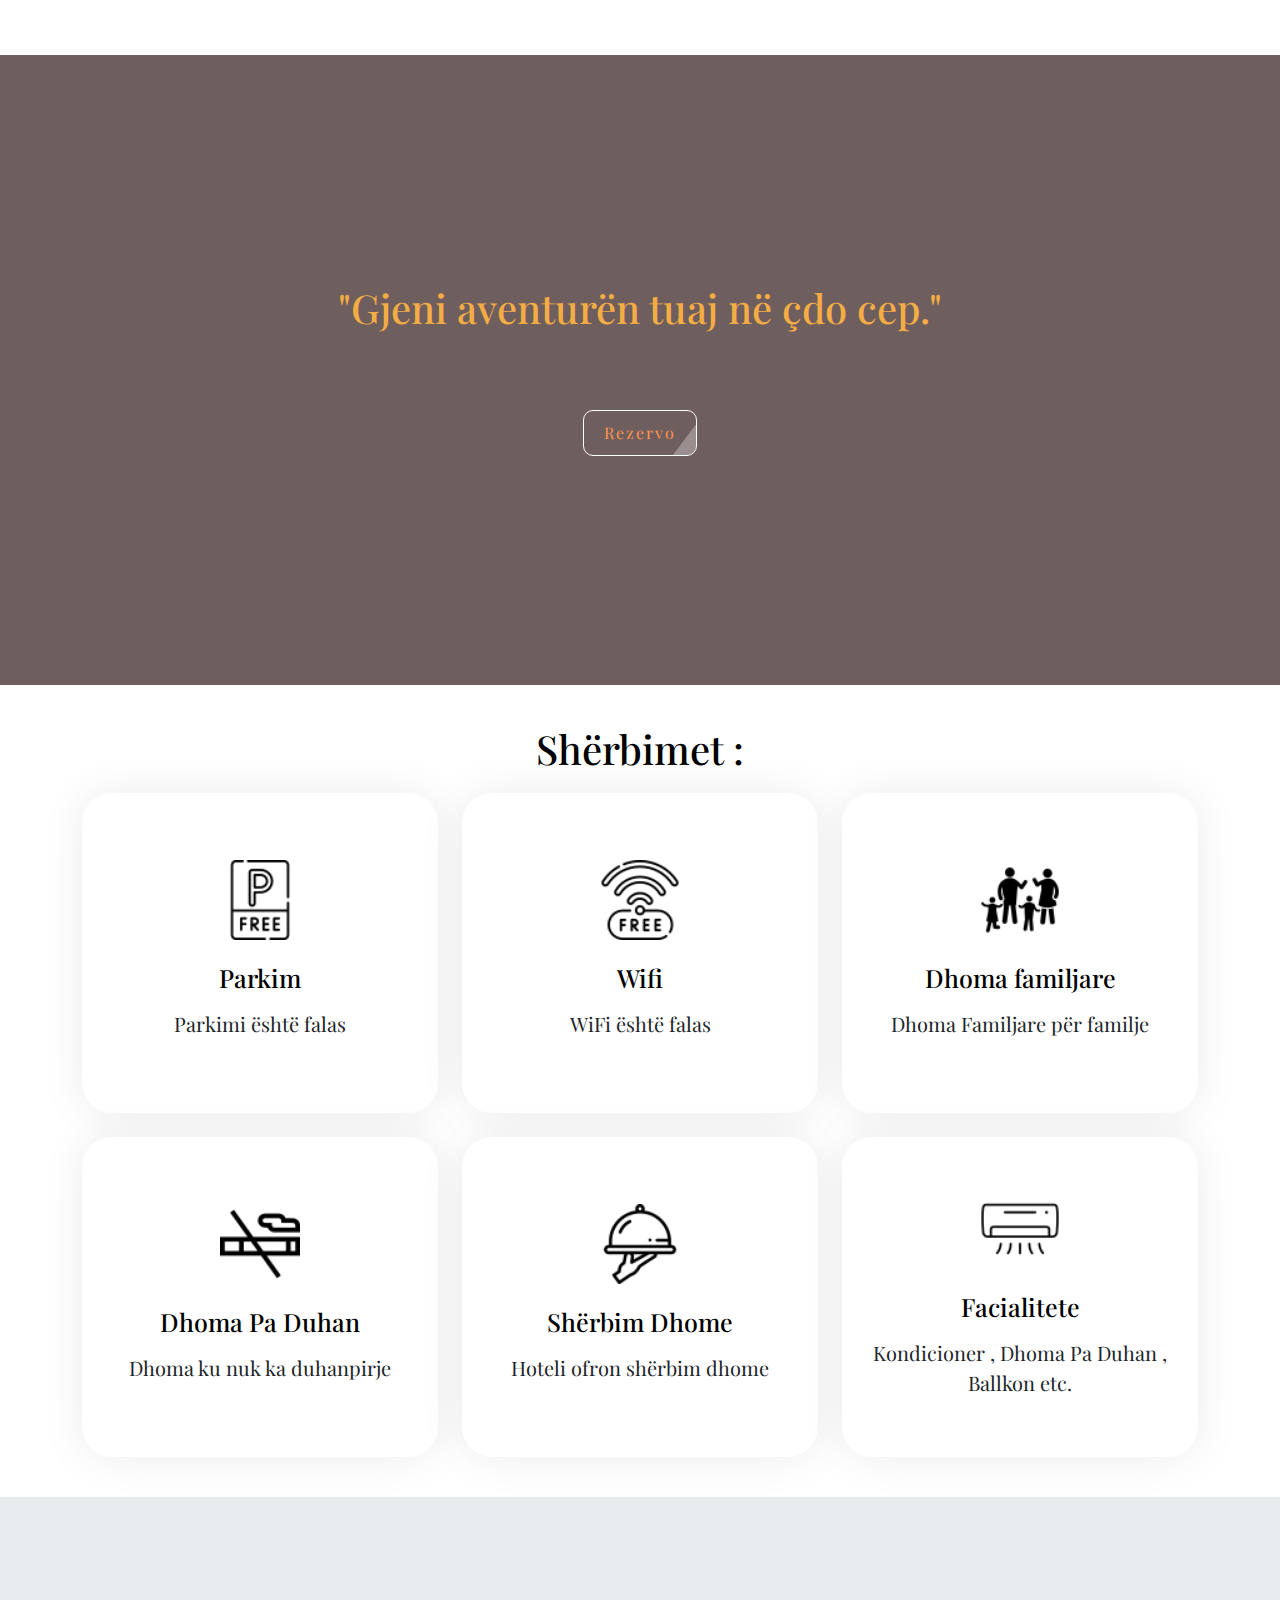
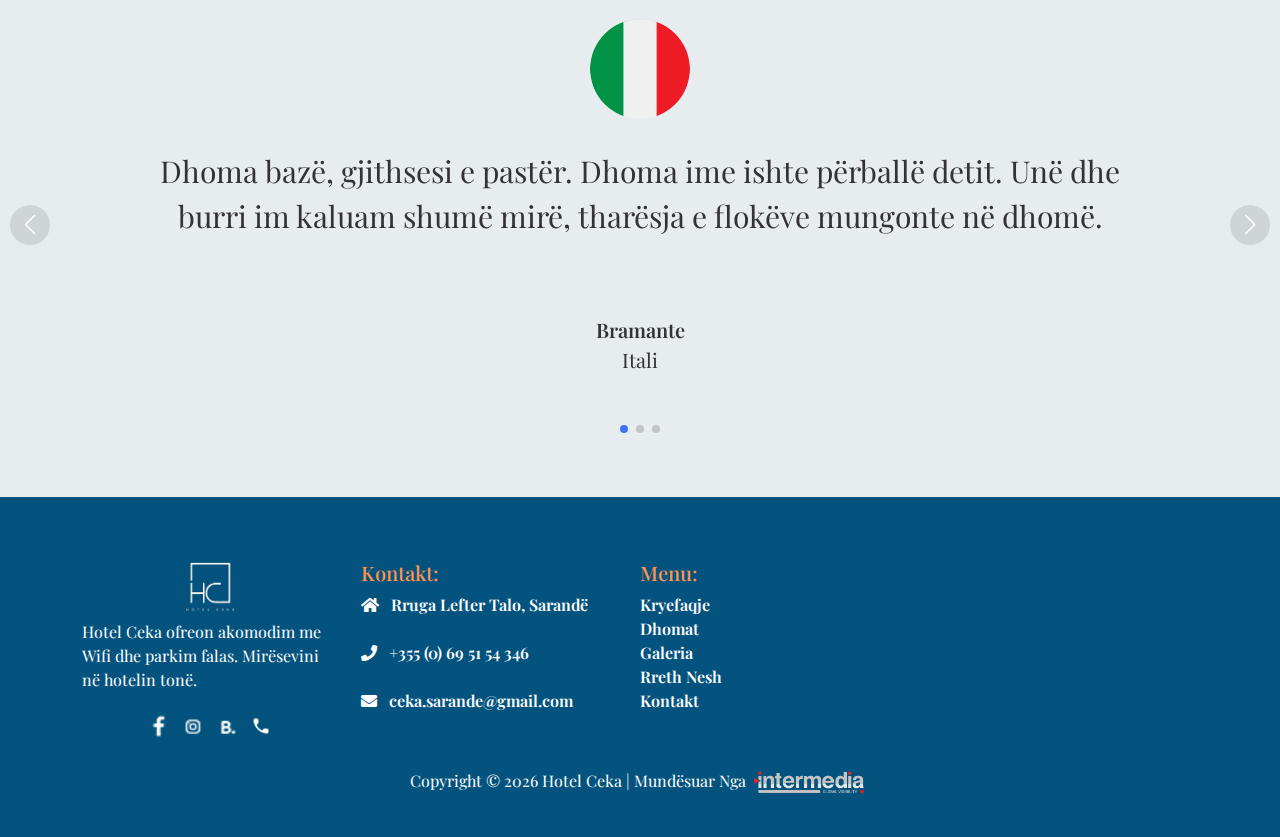
==== commit b61ac813: "final 2.1" ====
--- a/about-sq.html
+++ b/about-sq.html
@@ -1,5 +1,6 @@
 <!DOCTYPE html>
 <html lang="en">
+
 <head>
     <meta charset="UTF-8">
     <meta name="viewport" content="width=device-width, initial-scale=1.0">
@@ -19,6 +20,7 @@
     <!-- My CSS -->
     <link rel="stylesheet" href="stylesheet.css">
 </head>
+
 <body>
     <header>
         <nav class="navbar navbar-expand-lg fixed-top text-center navbar">
@@ -109,8 +111,10 @@
                             </div>
                         </div>
                     </div>
-                    <div class="col col-md-3"> <img src="assets/image/6.jpg" alt="" class="pic1"> </div>
-                    <div class="col col-md-3"> <img src="assets/image/65.jpg" alt="" class="pic2"> </div>
+                    <div class="col col-md-3"> <img src="assets/image/6.jpg" alt="" class="pic" style="    margin-top: 85%;
+                        "> </div>
+                    <div class="col col-md-3"> <img src="assets/image/65.jpg" alt="" class="pic" style="    margin-top: 15%;
+                        "> </div>
                 </div>
             </div>
         </section>
@@ -347,4 +351,5 @@
     <script src="https://code.jquery.com/jquery-3.7.1.min.js"></script>
     <script src="script.js"></script>
 </body>
+
 </html>--- a/stylesheet.css
+++ b/stylesheet.css
@@ -1,5 +1,5 @@
 @import url('https://fonts.googleapis.com/css2?family=Playfair+Display:ital,wght@0,400..900;1,400..900&display=swap');
-:root {
+:root {                                                                        /* Root*/
     --primary-color: #021832;
     --secondary-color: #a3a190;
     --bg-color: #f4f4f4;
@@ -49,45 +49,19 @@
 .col {
     flex: 1;
 }
-#section1 {
-    background: url(assets/image/46.jpg) rgba(0, 0, 0, .3);
-    object-fit: cover;
-    background-size: cover !important;
-    background-position: center !important;
-    background-attachment: fixed !important;
-    width: 100%;
-    height: 70vh;
-}
-#section1-1 {
-    background: url(assets/image/25.jpg) rgba(0, 0, 0, .3);
-    object-fit: cover;
-    background-size: cover !important;
-    background-position: center !important;
-    background-attachment: fixed !important;
-    width: 100%;
-    height: 70vh;
-    margin-top: 50px;
-}
-.pic1 {
-    width: 100%;
-    height: 70%;
-    margin-top: 85%;
-    box-shadow: 20px 20px 5px 0px rgba(21, 90, 111, 1);
-    border-radius: 20px;
-}
-.pic2 {
-    width: 100%;
-    height: 70%;
-    margin-top: 15%;
-    box-shadow: 20px 20px 5px 0px rgba(21, 90, 111, 1);
-    border-radius: 20px;
-}
+
 li {
     list-style: none;
     padding: 0px;
     margin: 0px;
 }
-.navbar {
+
+body {
+    font-family: 'Playfair Display', serif;
+    display: flex;
+    flex-direction: column;
+}
+.navbar {                                                                        /* Navbar*/
     position: fixed;
     top: 0;
     width: 100%;
@@ -316,7 +290,7 @@
 .container .navbar .link-btn {
     padding: .4rem 1.3rem;
 }
-.carousel-control-prev,
+.carousel-control-prev,                                                                   /* Carousel*/
 .carousel-control-next {
     width: 100px;
     height: 100px;
@@ -333,21 +307,6 @@
 .carousel-control-next-icon {
     background-image: none !important;
 }
-.carousel-control-prev::before,
-.carousel-control-next::before {
-    display: block !important;
-    width: 100%;
-    height: 100%;
-    background-size: contain;
-    border-radius: 50%;
-    transform: scale(0.5);
-}
-.carousel-control-prev {
-    left: 0;
-}
-.carousel-control-next {
-    right: 0;
-}
 .carousel-control-prev:hover::before,
 .carousel-control-next:hover::before {
     transform: scale(1.1);
@@ -362,13 +321,10 @@
     top: 50%;
     left: 50%;
     transform: translate(-50%, -50%);
-    color: white;
     font-size: 24px;
-    font-weight: bold;
-    text-align: center;
     text-shadow: 2px 2px 4px rgba(0, 0, 0, 0.5);
 }
-.footer_wrapper {
+.footer_wrapper {                                                                        /* Footer*/
     background: rgb(3, 83, 126) !important;
     padding: 5% 0 0 0 !important;
 }
@@ -402,6 +358,32 @@
     display: flex;
     width: 3200px;
     transition: 0.5s;
+}
+#section1 {
+    background: url(assets/image/46.jpg) rgba(0, 0, 0, .3);
+    object-fit: cover;
+    background-size: cover !important;
+    background-position: center !important;
+    background-attachment: fixed !important;
+    width: 100%;
+    height: 70vh;
+}
+#section1-1 {
+    background: url(assets/image/25.jpg) rgba(0, 0, 0, .3);
+    object-fit: cover;
+    background-size: cover !important;
+    background-position: center !important;
+    background-attachment: fixed !important;
+    width: 100%;
+    height: 70vh;
+    margin-top: 50px;
+}
+.pic {
+    width: 100%;
+    height: 70%;
+    margin-top: 85%;
+    box-shadow: 20px 20px 5px 0px rgba(21, 90, 111, 1);
+    border-radius: 20px;
 }
 .image-container {
     background-image: url('assets/image/2.jpg');
@@ -453,15 +435,6 @@
 }
 .button0:hover::before {
     width: 250%;
-}
-body {
-    background: #eee;
-    font-family: 'Playfair Display', serif;
-    color: #000;
-    margin: 0;
-    padding: 0;
-    display: flex;
-    flex-direction: column;
 }
 .swiper {
     width: 100%;
@@ -1163,7 +1136,6 @@
 .section-title span {
     color: #fff;
 }
-/* ======= Rooms 2 style ====== */
 .rooms2 figure {
     margin: 0;
     position: relative;
@@ -1247,9 +1219,7 @@
 }
 .icon img {
     width: 50px;
-    /* Adjust as needed */
     height: 50px;
-    /* Adjust as needed */
 }
 .icon p {
     margin-top: 5px;
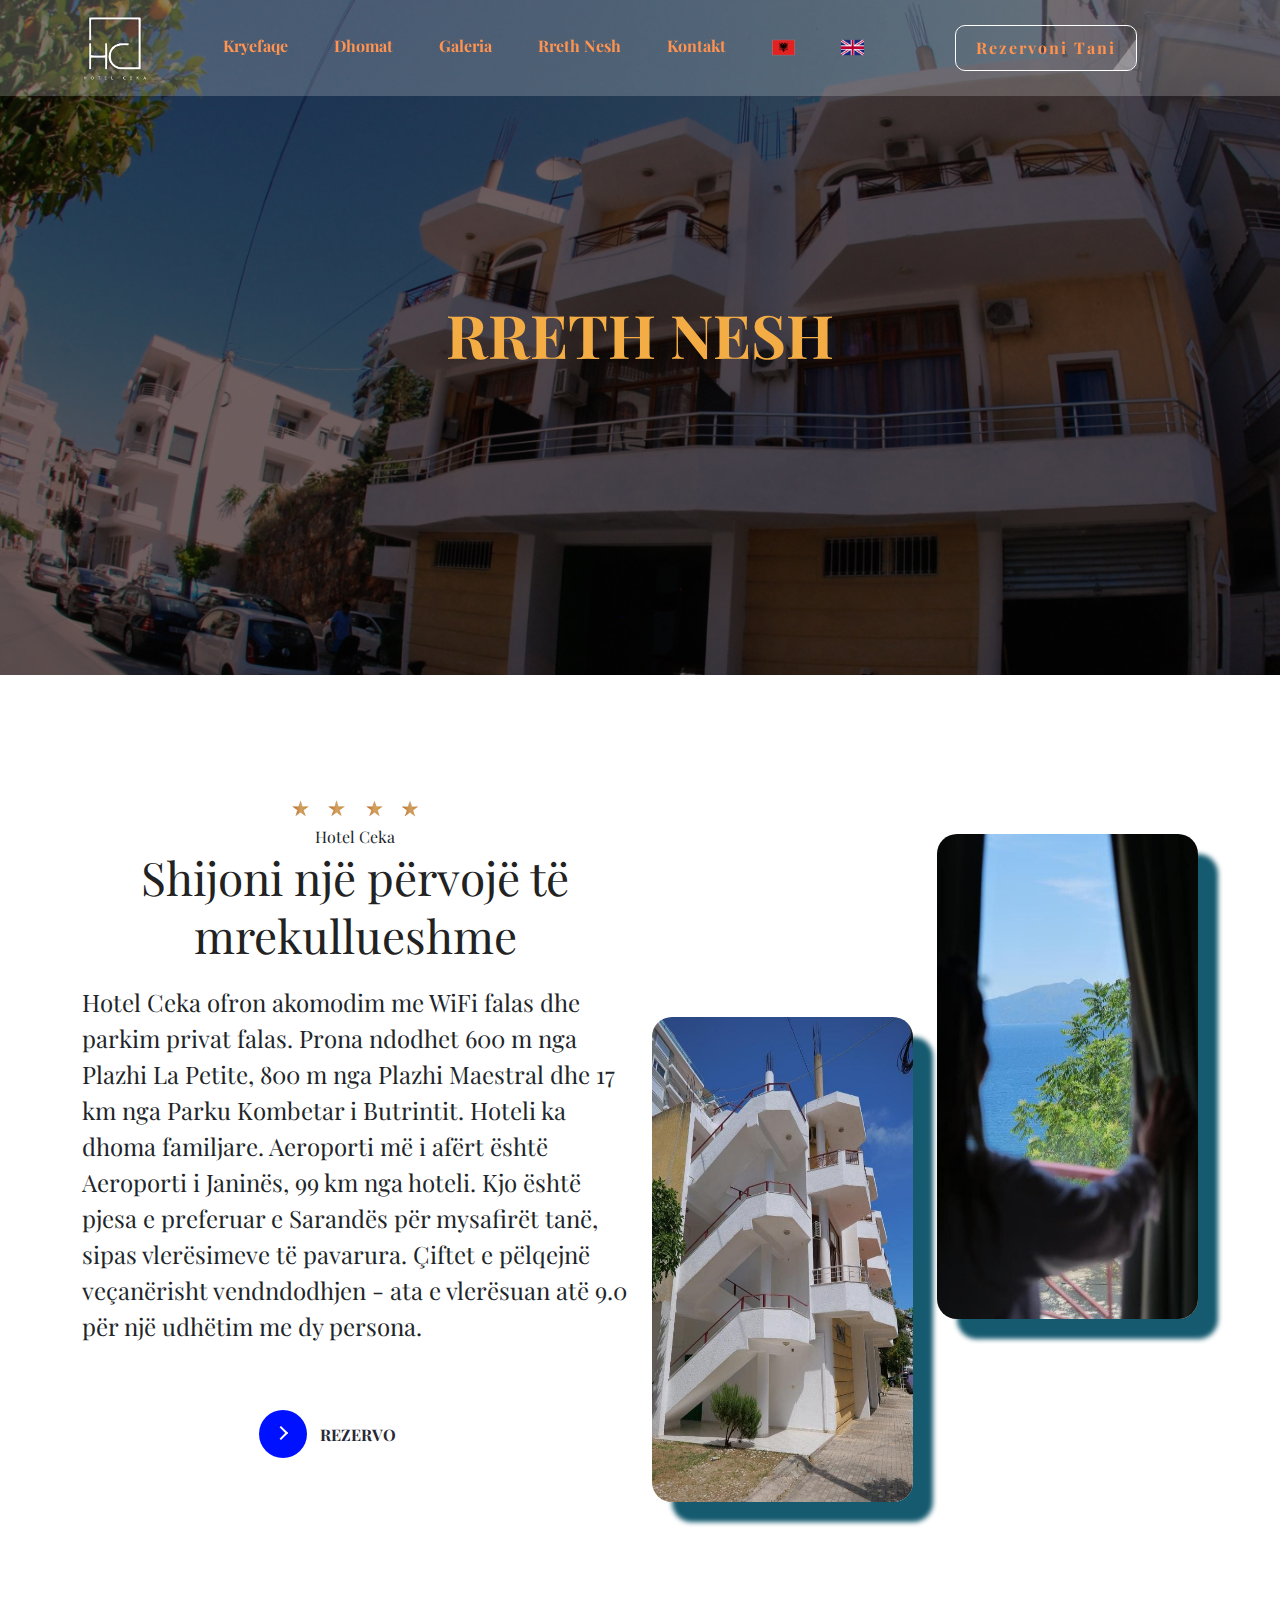
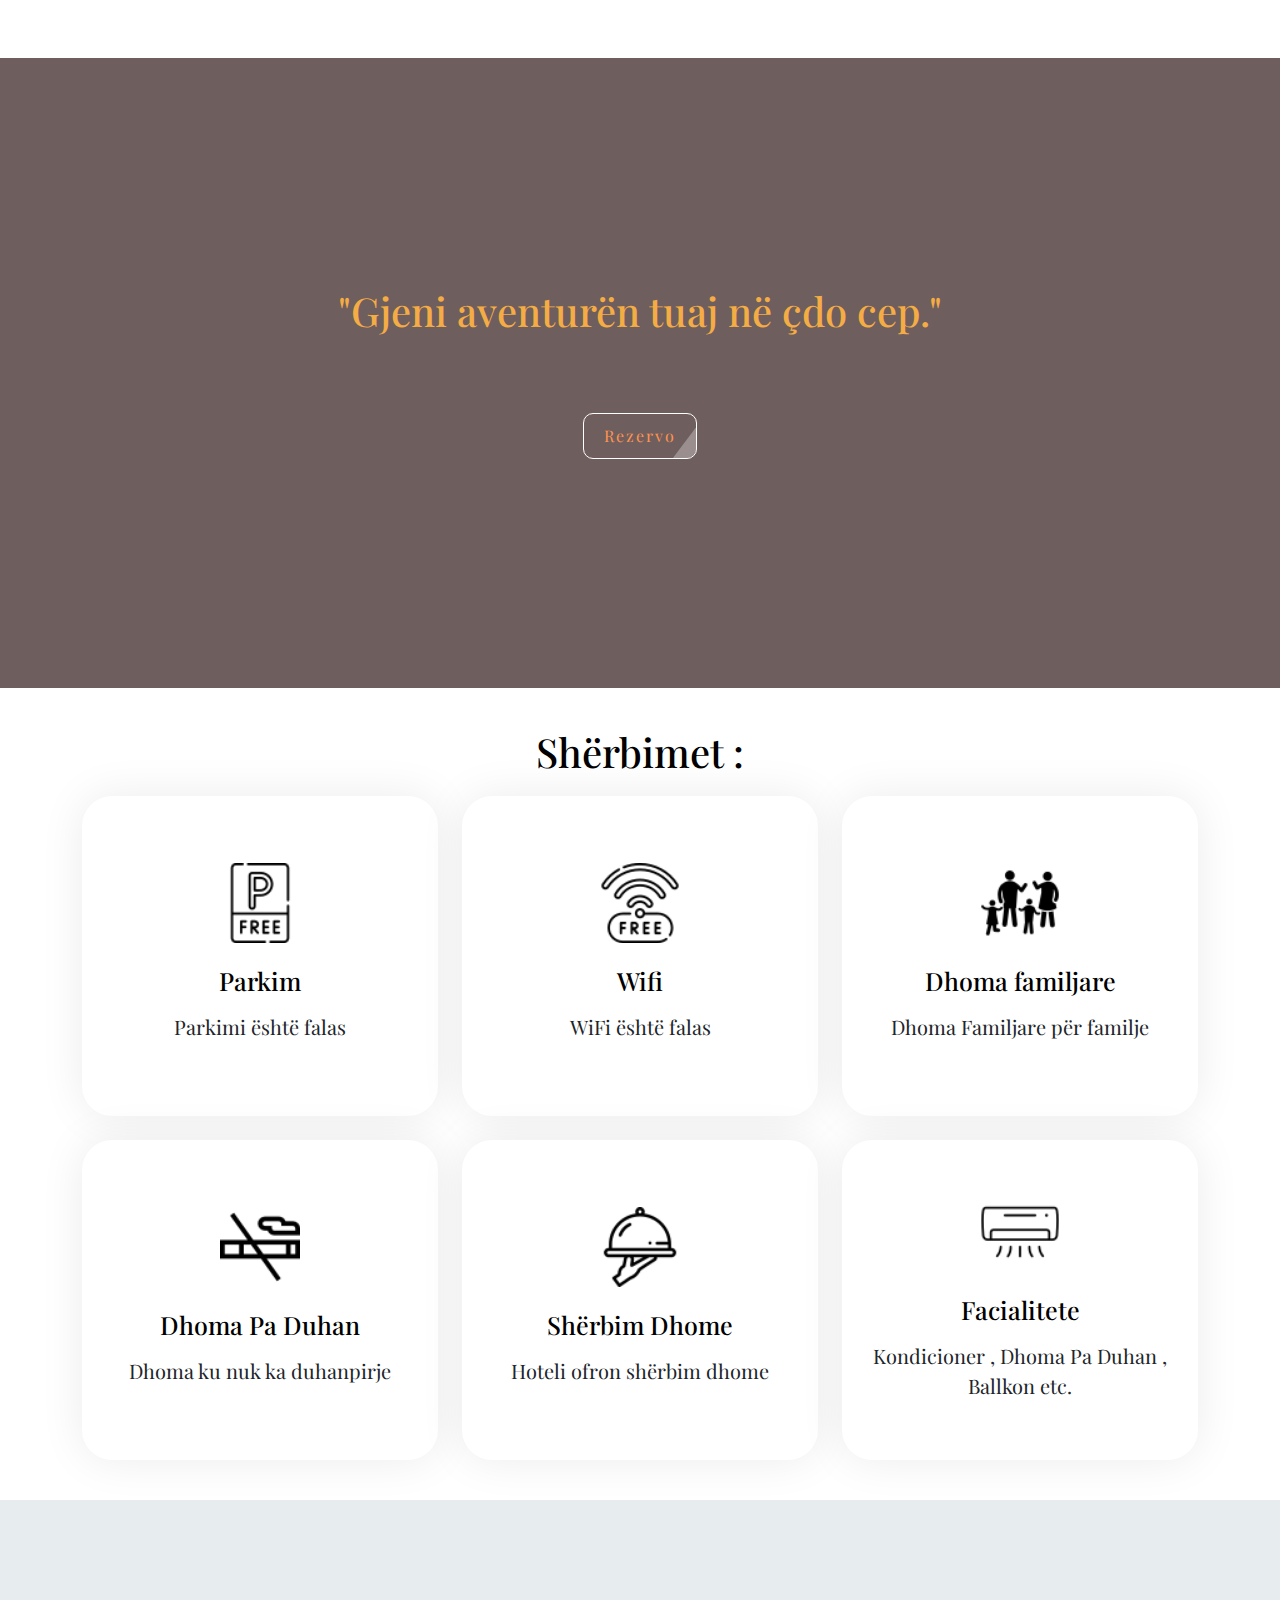
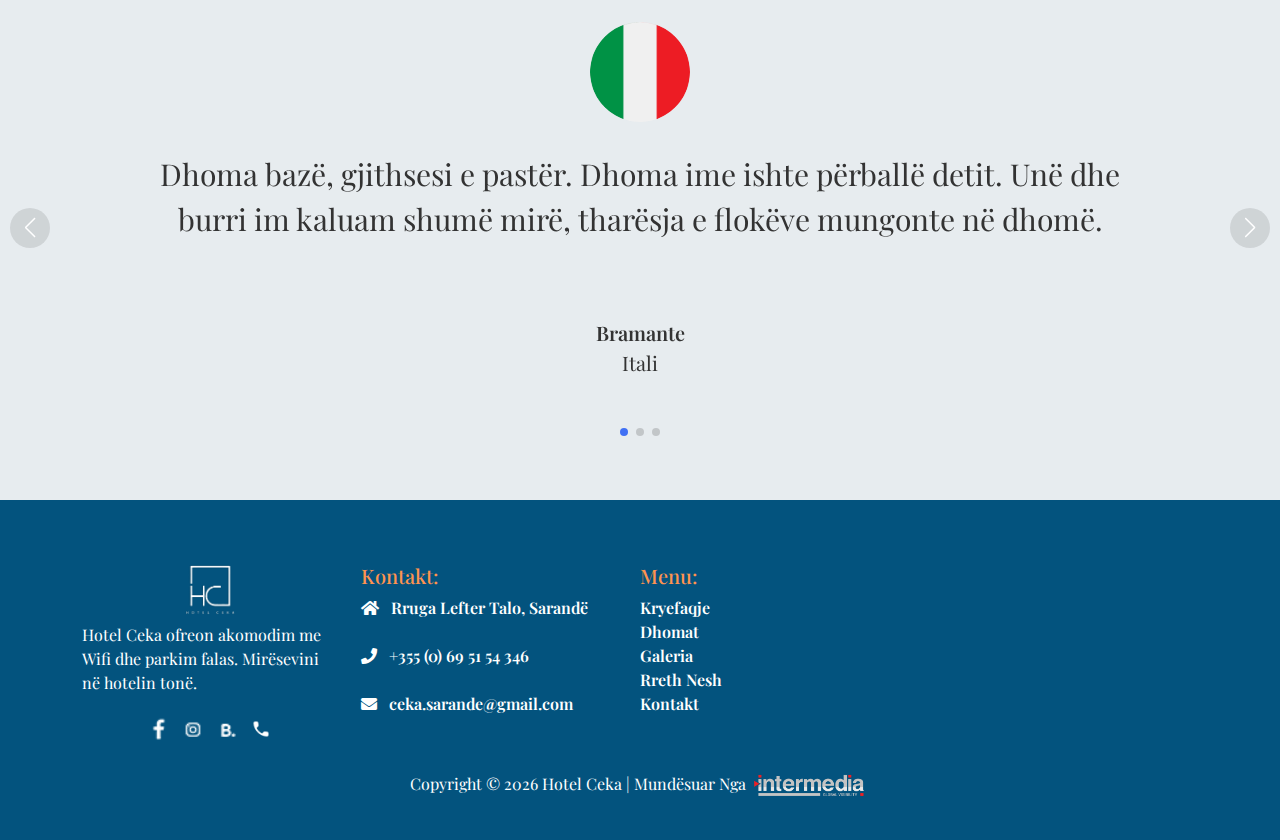
==== commit d779157e: "final 2.2" ====
--- a/about-sq.html
+++ b/about-sq.html
@@ -1,14 +1,13 @@
 <!DOCTYPE html>
 <html lang="en">
-
 <head>
     <meta charset="UTF-8">
     <meta name="viewport" content="width=device-width, initial-scale=1.0">
-    <title>Home - Hotel Ceka | A hotel in the heart of everything</title>
+    <title>Rreth Nesh - Hotel Ceka</title>
     <meta name="description"
-        content="Hotel Ceka offers accommodation with free WiFi and free private parking. Book your stay with us, and you’ll be happy to come back." />
+        content="Hotel Ceka ofron akomodim me WiFi falas dhe parkim privat falas. Rezervoni qëndrimin tuaj me ne dhe do të jeni të lumtur të ktheheni." />
     <meta name="keywords"
-        content="Hotel Ceka , Sarande , Albania , Hotel , Free Parking ,  Travel, Vacation , Wifi , Family Room , Non-Smoking Rooms">
+        content="Hotel Ceka , Sarande , Shqiperi , Hotel , Parkim Falas , Udhëtime, Pushime , Wifi , Dhoma Familjare , Dhoma Pa Duhan">
     <link rel="icon" type="image/x-icon" href="assets/icon/fav-icon-50x50-px-1.png">
     <!-- FontAwesome -->
     <link rel="stylesheet" href="https://use.fontawesome.com/releases/v5.15.1/css/all.css">
@@ -20,7 +19,6 @@
     <!-- My CSS -->
     <link rel="stylesheet" href="stylesheet.css">
 </head>
-
 <body>
     <header>
         <nav class="navbar navbar-expand-lg fixed-top text-center navbar">
@@ -80,10 +78,7 @@
                     <div class="col-md-6 mb-30">
                         <div class="row" style="text-align: center;">
                             <span>
-                                <i class="star-rating"></i>
-                                <i class="star-rating"></i>
-                                <i class="star-rating"></i>
-                                <i class="star-rating"></i>
+                                <img src="assets/icon/stars.png" alt="" style="height: 30px;">
                             </span>
                             <div class="section-subtitle">Hotel Ceka</div>
                         </div>
@@ -351,5 +346,4 @@
     <script src="https://code.jquery.com/jquery-3.7.1.min.js"></script>
     <script src="script.js"></script>
 </body>
-
 </html>--- a/stylesheet.css
+++ b/stylesheet.css
@@ -1,5 +1,5 @@
-@import url('https://fonts.googleapis.com/css2?family=Playfair+Display:ital,wght@0,400..900;1,400..900&display=swap');
-:root {                                                                        /* Root*/
+@import url("https://fonts.googleapis.com/css2?family=Playfair+Display:ital,wght@0,400..900;1,400..900&display=swap");
+:root {
     --primary-color: #021832;
     --secondary-color: #a3a190;
     --bg-color: #f4f4f4;
@@ -33,7 +33,7 @@
     margin: 0;
     padding: 0;
     box-sizing: border-box;
-    font-family: 'Playfair Display', serif;
+    font-family: "Playfair Display", serif;
 }
 a {
     color: inherit;
@@ -49,19 +49,17 @@
 .col {
     flex: 1;
 }
-
 li {
     list-style: none;
     padding: 0px;
     margin: 0px;
 }
-
 body {
-    font-family: 'Playfair Display', serif;
+    font-family: "Playfair Display", serif;
     display: flex;
     flex-direction: column;
 }
-.navbar {                                                                        /* Navbar*/
+.navbar {
     position: fixed;
     top: 0;
     width: 100%;
@@ -87,7 +85,7 @@
     margin-left: auto !important;
 }
 .nav {
-    font-family: 'Playfair Display', serif;
+    font-family: "Playfair Display", serif;
     color: #fff;
     padding: 10px 20px;
 }
@@ -281,16 +279,16 @@
     right: -40px;
     top: -40px;
     transform: rotate(37deg);
-    transition: all .3s;
+    transition: all 0.3s;
     opacity: 0.3;
 }
 .link-btn:hover:before {
     right: 105%;
 }
 .container .navbar .link-btn {
-    padding: .4rem 1.3rem;
-}
-.carousel-control-prev,                                                                   /* Carousel*/
+    padding: 0.4rem 1.3rem;
+}
+.carousel-control-prev,
 .carousel-control-next {
     width: 100px;
     height: 100px;
@@ -324,7 +322,7 @@
     font-size: 24px;
     text-shadow: 2px 2px 4px rgba(0, 0, 0, 0.5);
 }
-.footer_wrapper {                                                                        /* Footer*/
+.footer_wrapper {
     background: rgb(3, 83, 126) !important;
     padding: 5% 0 0 0 !important;
 }
@@ -360,7 +358,7 @@
     transition: 0.5s;
 }
 #section1 {
-    background: url(assets/image/46.jpg) rgba(0, 0, 0, .3);
+    background: url(assets/image/46.jpg) rgba(0, 0, 0, 0.3);
     object-fit: cover;
     background-size: cover !important;
     background-position: center !important;
@@ -369,7 +367,7 @@
     height: 70vh;
 }
 #section1-1 {
-    background: url(assets/image/25.jpg) rgba(0, 0, 0, .3);
+    background: url(assets/image/25.jpg) rgba(0, 0, 0, 0.3);
     object-fit: cover;
     background-size: cover !important;
     background-position: center !important;
@@ -386,14 +384,13 @@
     border-radius: 20px;
 }
 .image-container {
-    background-image: url('assets/image/2.jpg');
+    background-image: url("assets/image/2.jpg");
     background-size: cover;
     background-position: center;
     height: 70vh;
     width: 100%;
     border-radius: 20px;
     box-shadow: 30px 30px 5px 0px rgba(21, 90, 111, 1);
-    ;
 }
 .button0 {
     padding: 1em 2em;
@@ -475,7 +472,7 @@
     padding-top: 20px;
 }
 .testimonial-section {
-    background-color: #E7ECEF;
+    background-color: #e7ecef;
     height: 600px;
     justify-content: center;
     align-content: center;
@@ -558,7 +555,7 @@
     color: #ff934f;
     font-weight: 800;
     line-height: 150%;
-    font-family: 'Playfair Display', serif;
+    font-family: "Playfair Display", serif;
     font-size: 20px;
     margin-left: 50px;
 }
@@ -568,7 +565,7 @@
     color: #ff934f;
     font-weight: 800;
     line-height: 150%;
-    font-family: 'Playfair Display', serif;
+    font-family: "Playfair Display", serif;
     font-size: 40px;
     margin-left: 50px;
 }
@@ -578,7 +575,7 @@
     color: #ff934f;
     font-weight: 800;
     line-height: 150%;
-    font-family: 'Playfair Display', serif;
+    font-family: "Playfair Display", serif;
     font-size: 20px;
     margin-left: 50px;
 }
@@ -588,7 +585,7 @@
     color: #ff934f;
     font-weight: 800;
     line-height: 150%;
-    font-family: 'Playfair Display', serif;
+    font-family: "Playfair Display", serif;
     font-size: 40px;
     margin-left: 50px;
 }
@@ -624,12 +621,9 @@
     flex-direction: column;
     justify-content: center;
     text-align: center;
-    background: #FFFFFF;
-    box-shadow: 0 0 45px rgba(0, 0, 0, .08);
-    transition: .5s;
-}
-.gallery {
-    background-color: #2e6cff;
+    background: #ffffff;
+    box-shadow: 0 0 45px rgba(0, 0, 0, 0.08);
+    transition: 0.5s;
 }
 .rounded {
     border-radius: 30px !important;
@@ -639,7 +633,7 @@
     margin: 0 auto 30px auto;
     width: 65px;
     height: 65px;
-    transition: .5s;
+    transition: 0.5s;
 }
 .custom-slider-container {
     width: 100%;
@@ -765,8 +759,8 @@
     bottom: 0;
 }
 .rooms1 .item img {
-    -webkit-transition: all .5s;
-    transition: all .5s;
+    -webkit-transition: all 0.5s;
+    transition: all 0.5s;
 }
 .rooms1 .item .category {
     position: absolute;
@@ -787,7 +781,7 @@
     letter-spacing: 3px;
     background: transparent;
     border: 1px solid rgba(255, 255, 255, 0.5);
-    font-family: 'Playfair Display', serif;
+    font-family: "Playfair Display", serif;
     padding: 10px 3px;
     line-height: 1.5em;
 }
@@ -803,22 +797,31 @@
     bottom: -60px;
     left: 0;
     width: 100%;
-    -webkit-transition: all .3s;
-    transition: all .3s;
+    -webkit-transition: all 0.3s;
+    transition: all 0.3s;
     text-align: left;
     z-index: 20;
     height: auto;
     box-sizing: border-box;
-    background: -moz-linear-gradient(top, transparent 0, rgba(0, 0, 0, .1) 2%, rgba(0, 0, 0, .75) 90%);
-    background: -webkit-linear-gradient(top, transparent 0, rgba(0, 0, 0, .01) 2%, rgba(0, 0, 0, .75) 90%);
-    background: linear-gradient(to bottom, transparent 0, rgba(0, 0, 0, .01) 2%, rgba(0, 0, 0, .75) 90%);
+    background: -moz-linear-gradient(top,
+            transparent 0,
+            rgba(0, 0, 0, 0.1) 2%,
+            rgba(0, 0, 0, 0.75) 90%);
+    background: -webkit-linear-gradient(top,
+            transparent 0,
+            rgba(0, 0, 0, 0.01) 2%,
+            rgba(0, 0, 0, 0.75) 90%);
+    background: linear-gradient(to bottom,
+            transparent 0,
+            rgba(0, 0, 0, 0.01) 2%,
+            rgba(0, 0, 0, 0.75) 90%);
 }
 .rooms1 .item .con h6,
 .rooms1 .item .con h6 a {
     position: relative;
     color: #fff;
     font-size: 15px;
-    font-family: 'Playfair Display', serif;
+    font-family: "Playfair Display", serif;
     display: inline;
     letter-spacing: 3px;
     text-transform: uppercase;
@@ -890,96 +893,32 @@
     margin-right: 10px;
 }
 .rooms1 .item .con .permalink {
-    font-family: 'Playfair Display', serif;
+    font-family: "Playfair Display", serif;
     font-size: 15px;
     letter-spacing: 3px;
     text-transform: uppercase;
     color: #fff;
     height: 0;
     overflow: hidden;
-    display: -webkit-box;
-    -webkit-line-clamp: 1;
-    -webkit-box-orient: vertical;
-    -ms-transition: all .3s ease;
-    -o-transition: all .3s ease;
-    -moz-transition: all .3s ease;
-    -webkit-transition: all .3s ease;
-    transition: all .3s ease;
     display: inline;
 }
-.rooms1 .item .con .permalink a {
+.rooms1 .item .con .permalink a,
+.rooms1 .item .con .permalink i {
     color: #fff;
     text-align: right;
-}
-.rooms1 .item .con .permalink i {
     font-size: 10px;
-    text-align: right;
-}
-.rooms1 .item .con .permalink a:hover,
-.rooms1 .item .con .permalink i:hover {
-    color: #aa8453;
 }
 .bottom-section {
     padding: 50px;
     width: 100%;
     max-width: 1200px;
     margin: 0 auto;
-}
-.gallery-section .options {
-    display: flex;
-    justify-content: center;
-    margin-bottom: 20px;
-}
-.gallery-section .options a {
-    margin: 0 10px;
-    padding: 10px 20px;
-    background-color: #007bff;
-    color: white;
-    text-decoration: none;
-    border-radius: 5px;
-    transition: background-color 0.3s ease;
-}
-.gallery-section .options a:hover {
-    background-color: #0056b3;
 }
 .options {
     display: flex;
     justify-content: center;
     align-items: center;
     padding-bottom: 25px;
-}
-.gallery-section .gallery {
-    display: grid;
-    grid-template-columns: repeat(4, 1fr);
-    gap: 20px;
-}
-.gallery-section .gallery-item {
-    overflow: hidden;
-    border-radius: 5px;
-    box-shadow: 0 0 10px rgba(0, 0, 0, 0.1);
-}
-.gallery-section .gallery-item img {
-    width: 100%;
-    height: auto;
-    transition: transform 0.3s ease;
-}
-.gallery-section .gallery-item:hover img {
-    transform: scale(1.05);
-}
-.gallery-title {
-    font-size: 36px;
-    color: #42b32f;
-    text-align: center;
-    font-weight: 500;
-    margin-bottom: 70px;
-}
-.gallery-title:after {
-    content: "";
-    position: absolute;
-    width: 7.5%;
-    left: 46.5%;
-    height: 45px;
-    border-bottom: 1px solid #5e5e5e;
 }
 .filter-button {
     font-size: 20px;
@@ -1000,20 +939,6 @@
     color: #333 !important;
     background-color: rgb(250, 250, 230) !important;
     border-color: #adadad !important;
-}
-.btn-default:active .filter-button:active {
-    background-color: #42b32f;
-    color: white;
-}
-.port-image {
-    width: 100%;
-}
-.fixed {
-    position: fixed;
-    top: 0;
-    left: 0;
-    width: 100%;
-    z-index: 1000;
 }
 .gallery_product {
     margin-bottom: 30px;
@@ -1094,39 +1019,9 @@
 .section-padding {
     padding: 120px 0;
 }
-.star-rating {
-    position: relative;
-    display: inline-block;
-    width: 0;
-    height: 0;
-    margin-left: 0.9em;
-    margin-right: 0.9em;
-    margin-bottom: 2em;
-    border-right: 0.3em solid transparent;
-    border-bottom: 0.7em solid #e4a853;
-    border-left: 0.3em solid transparent;
-    font-size: 8px;
-}
-.star-rating:before,
-.star-rating:after {
-    content: "";
-    display: block;
-    width: 0;
-    height: 0;
-    position: absolute;
-    top: 0.6em;
-    left: -1em;
-    border-right: 1em solid transparent;
-    border-bottom: 0.7em solid #e4a853;
-    border-left: 1em solid transparent;
-    transform: rotate(-35deg);
-}
-.star-rating:after {
-    transform: rotate(35deg);
-}
 .section-title {
     font-size: 46px;
-    font-family: 'Playfair Display', serif;
+    font-family: "Playfair Display", serif;
     font-weight: 400;
     color: #222;
     position: relative;
@@ -1144,7 +1039,6 @@
     overflow: hidden;
 }
 .rooms2 figure img:hover {
-    -webkit-transform: scale(1.05, 1.05);
     transform: scale(1.05);
 }
 .rooms2 figure img {
@@ -1155,19 +1049,12 @@
     color: #3b3b3b;
 }
 .rooms2 .img:hover img {
-    -webkit-filter: none;
     filter: none;
-    -webkit-transform: scale(1.05, 1.05);
     transform: scale(1.05, 1.05);
-    -webkit-transition: all 1s ease;
-    -moz-transition: all 1s ease;
-    -o-transition: all 1s ease;
-    -ms-transition: all 1s ease;
     transition: all 1s ease;
 }
 .rooms2 .img img {
-    -webkit-transition: all .5s;
-    transition: all .5s;
+    transition: all 0.5s;
     height: 100%;
     width: 100%;
 }
@@ -1188,12 +1075,12 @@
 .rooms2 .content .cont h6 {
     font-size: 15px;
     color: #aa8453;
-    font-family: 'Outfit', serif;
+    font-family: "Outfit", serif;
     font-weight: 400;
     text-transform: uppercase;
 }
 .rooms2 .content .cont h6 span {
-    font-family: 'Outfit', serif;
+    font-family: "Outfit", serif;
     font-size: 15px;
     margin-bottom: 0px;
     color: #1b1b1b;
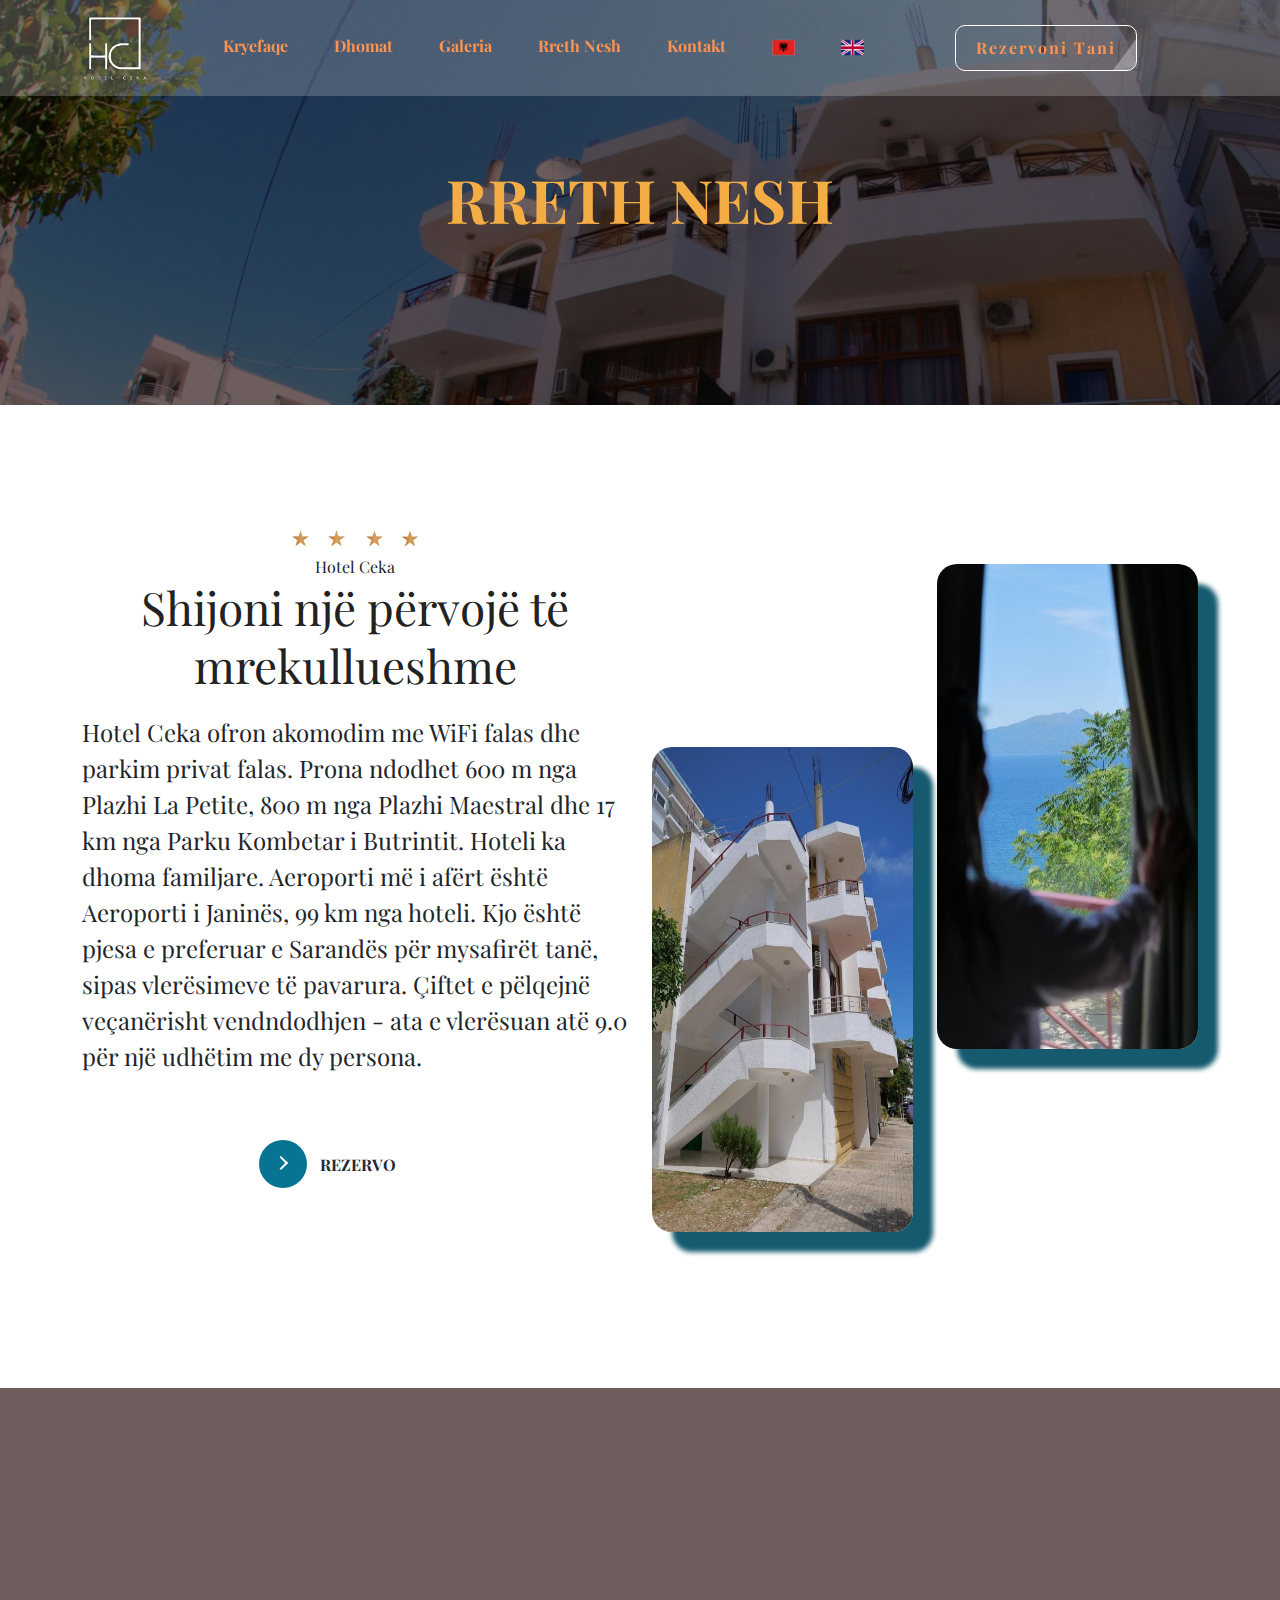
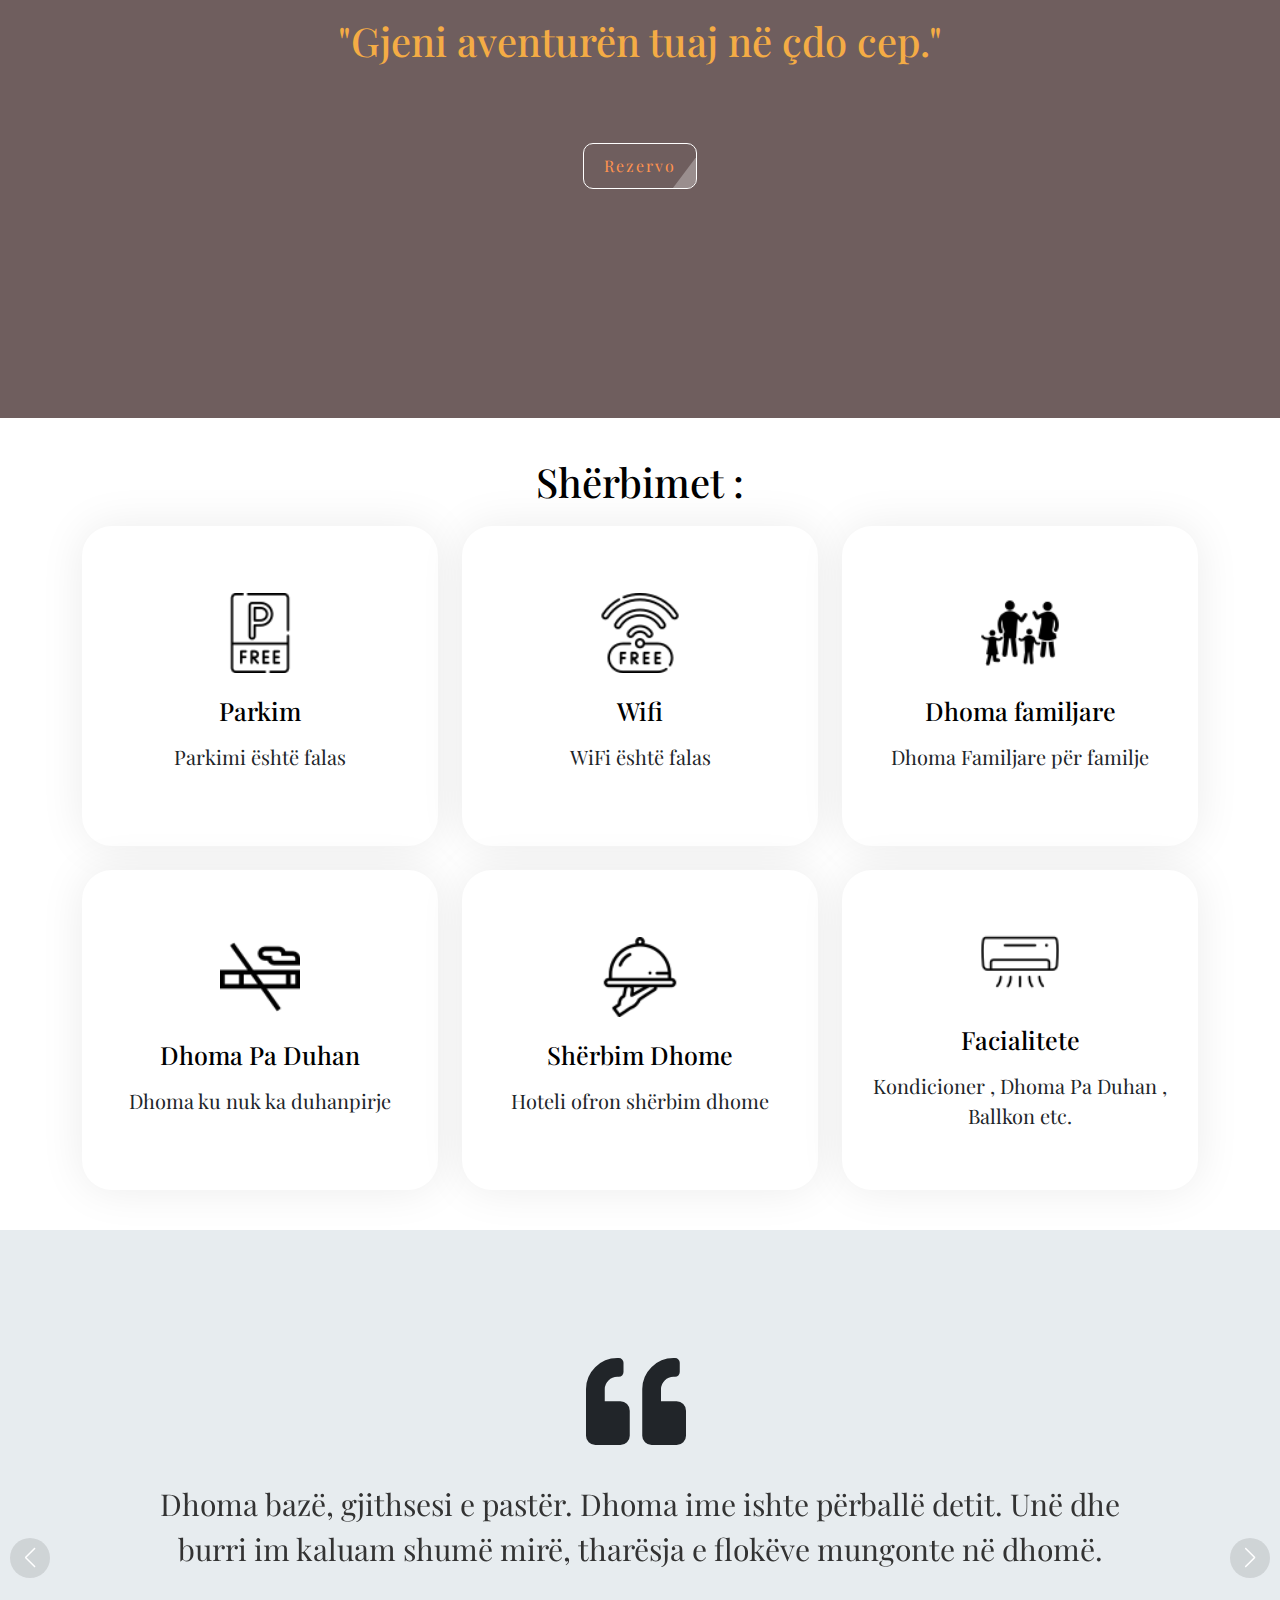
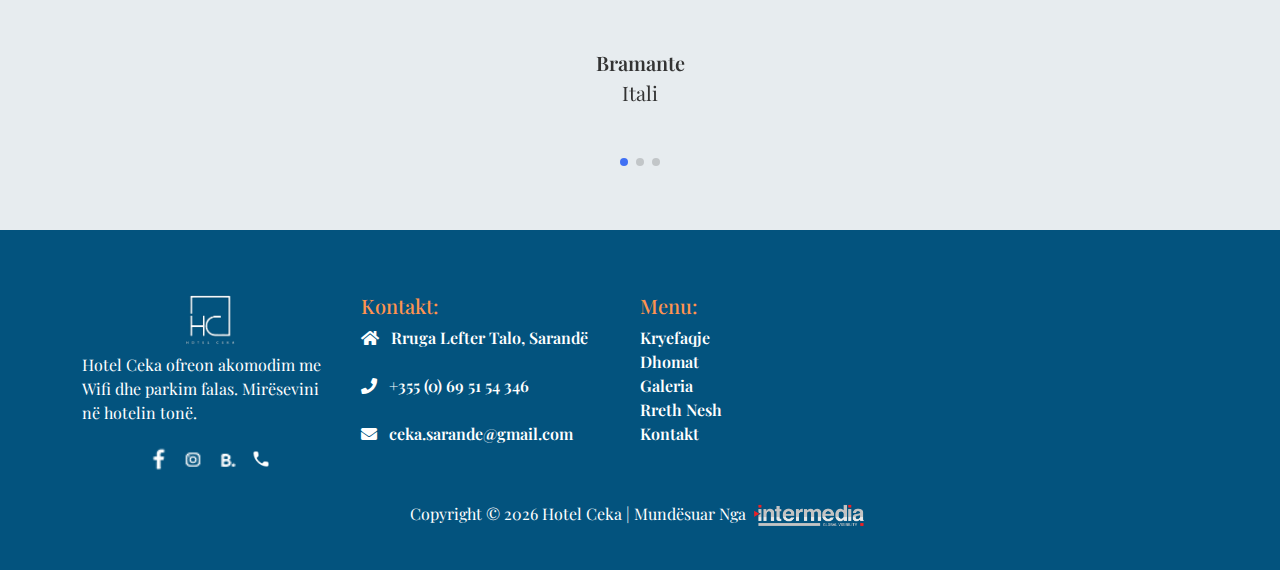
==== commit 70bfc48e: "change text-55 to 65 seze, change all links to contact , change image-container" ====
--- a/about-sq.html
+++ b/about-sq.html
@@ -55,11 +55,11 @@
                         </li>
                         <li style="justify-content: center;display: flex;">
                             <a class="link-btn link-btn dis0"
-                                href="https://allbookers.com/hotel/AL/Hotel-Ceka.de.html?id=4103">
+                                href="contact-sq.html">
                                 Rezervoni Tani</a>
                     </ul>
                     </ul>
-                    <a class="link-btn link-btn dis1" href="https://allbookers.com/hotel/AL/Hotel-Ceka.de.html?id=4103">
+                    <a class="link-btn link-btn dis1" href="contact-sq.html">
                         Rezervoni Tani</a>
                 </div>
             </div>
@@ -101,7 +101,7 @@
                                         <span class="icon arrow"></span>
                                     </span>
                                     <span class="button-text"> <a
-                                            href="https://allbookers.com/hotel/AL/Hotel-Ceka.de.html?id=4103">Rezervo</a></span>
+                                            href="contact-sq.html">Rezervo</a></span>
                                 </button>
                             </div>
                         </div>
@@ -121,7 +121,7 @@
             </h1>
             <br><br>
             <button class="link-btn link-btn dis1"><a
-                    href="https://allbookers.com/hotel/AL/Hotel-Ceka.de.html?id=4103">Rezervo</a></button>
+                    href="contact-sq.html">Rezervo</a></button>
         </section>
         <section class="amenities">
             <div class="container">
@@ -226,7 +226,7 @@
             <div class="testimonial mySwiper">
                 <div class="testi-content swiper-wrapper">
                     <div class="slide swiper-slide">
-                        <img src="assets/icon/italy.png" alt="" class="image" />
+                        <i class="fas fa-quote-left pe-2" style="font-size: 100px;"></i>
                         <p>
                             Dhoma bazë, gjithsesi e pastër. Dhoma ime ishte përballë detit. Unë dhe burri im kaluam
                             shumë mirë, tharësja e flokëve mungonte në dhomë.
@@ -238,9 +238,10 @@
                         </div>
                     </div>
                     <div class="slide swiper-slide">
-                        <img src="assets/icon/france.png" alt="" class="image" />
+                        <i class="fas fa-quote-left pe-2" style="font-size: 100px;"></i>
                         <p>
-                            Vendndodhja e hotelit ishte 50 metra nga plazhi dhe 7 min në këmbë nga qëndra e qytetit dhe
+                            Vendndodhja e hotelit ishte 50 metra nga plazhi dhe 7 min në këmbë nga qëndra e qytetit
+                            dhe
                             terminalet e autobuseve për në Tiranë, syri blu i Ksamilit etj.
                         </p>
                         <i class="bx bxs-quote-alt-left quote-icon"></i>
@@ -250,7 +251,7 @@
                         </div>
                     </div>
                     <div class="slide swiper-slide">
-                        <img src="assets/icon/germany.png" alt="" class="image" />
+                        <i class="fas fa-quote-left pe-2" style="font-size: 100px;"></i>
                         <p>
                             Dhomë e madhe në qendër të Sarandës. Parkimi falas është një plus i madh. Pritësi ishte
                             gjithashtu shumë i sjellshëm dhe i dobishëm.
@@ -283,7 +284,7 @@
                                     target="_blank" style="margin: 5px;"><img src="assets/icon/fb.png" width="20px"></a>
                                 <a href="https://www.instagram.com/ceka.rooms/" target="_blank"><img
                                         src="assets/icon/insta.png" width="20px" style="margin: 5px;"></a>
-                                <a href="https://allbookers.com/hotel/AL/Hotel-Ceka.de.html?id=4103"
+                                <a href="contact-sq.html"
                                     target="_blank"><img src="assets/icon/booking.png" width="20px"
                                         style="margin: 5px;"></a>
                                 <a href="tel:+355695154346" target="_blank"><img src="assets/icon/icons8-call-24.png"
--- a/stylesheet.css
+++ b/stylesheet.css
@@ -177,7 +177,7 @@
     margin: 0;
     width: 3rem;
     height: 3rem;
-    background: #0011ff;
+    background: #077493;
     border-radius: 1.625rem;
 }
 button.learn-more .circle .icon {
@@ -350,7 +350,7 @@
     margin-bottom: 50px !important;
 }
 .text-55 {
-    font-size: 55px;
+    font-size: 65px;
 }
 .slide-row {
     display: flex;
@@ -384,13 +384,13 @@
     border-radius: 20px;
 }
 .image-container {
-    background-image: url("assets/image/2.jpg");
+    background-image: url("assets/image/6.jpg");
     background-size: cover;
     background-position: center;
-    height: 70vh;
+    height: 50vh;
     width: 100%;
     border-radius: 20px;
-    box-shadow: 30px 30px 5px 0px rgba(21, 90, 111, 1);
+    box-shadow: 5px 10px 5px 0px rgba(21, 90, 111, 1);
 }
 .button0 {
     padding: 1em 2em;
@@ -666,7 +666,7 @@
 }
 .bg-images {
     width: 100%;
-    height: 75vh;
+    height: 45vh;
     margin: 0;
     background-position: center;
     background-size: cover;
@@ -1384,4 +1384,13 @@
     .gallery_product {
         width: 100% !important;
     }
+}
+.provaprova {
+    filter: brightness(50%);
+}
+@media screen and (max-width: 500px) {
+    .rooms1 .row [class^="col-"] {
+        flex: 0 0 100%;
+        max-width: 400px !important;
+    }
 }